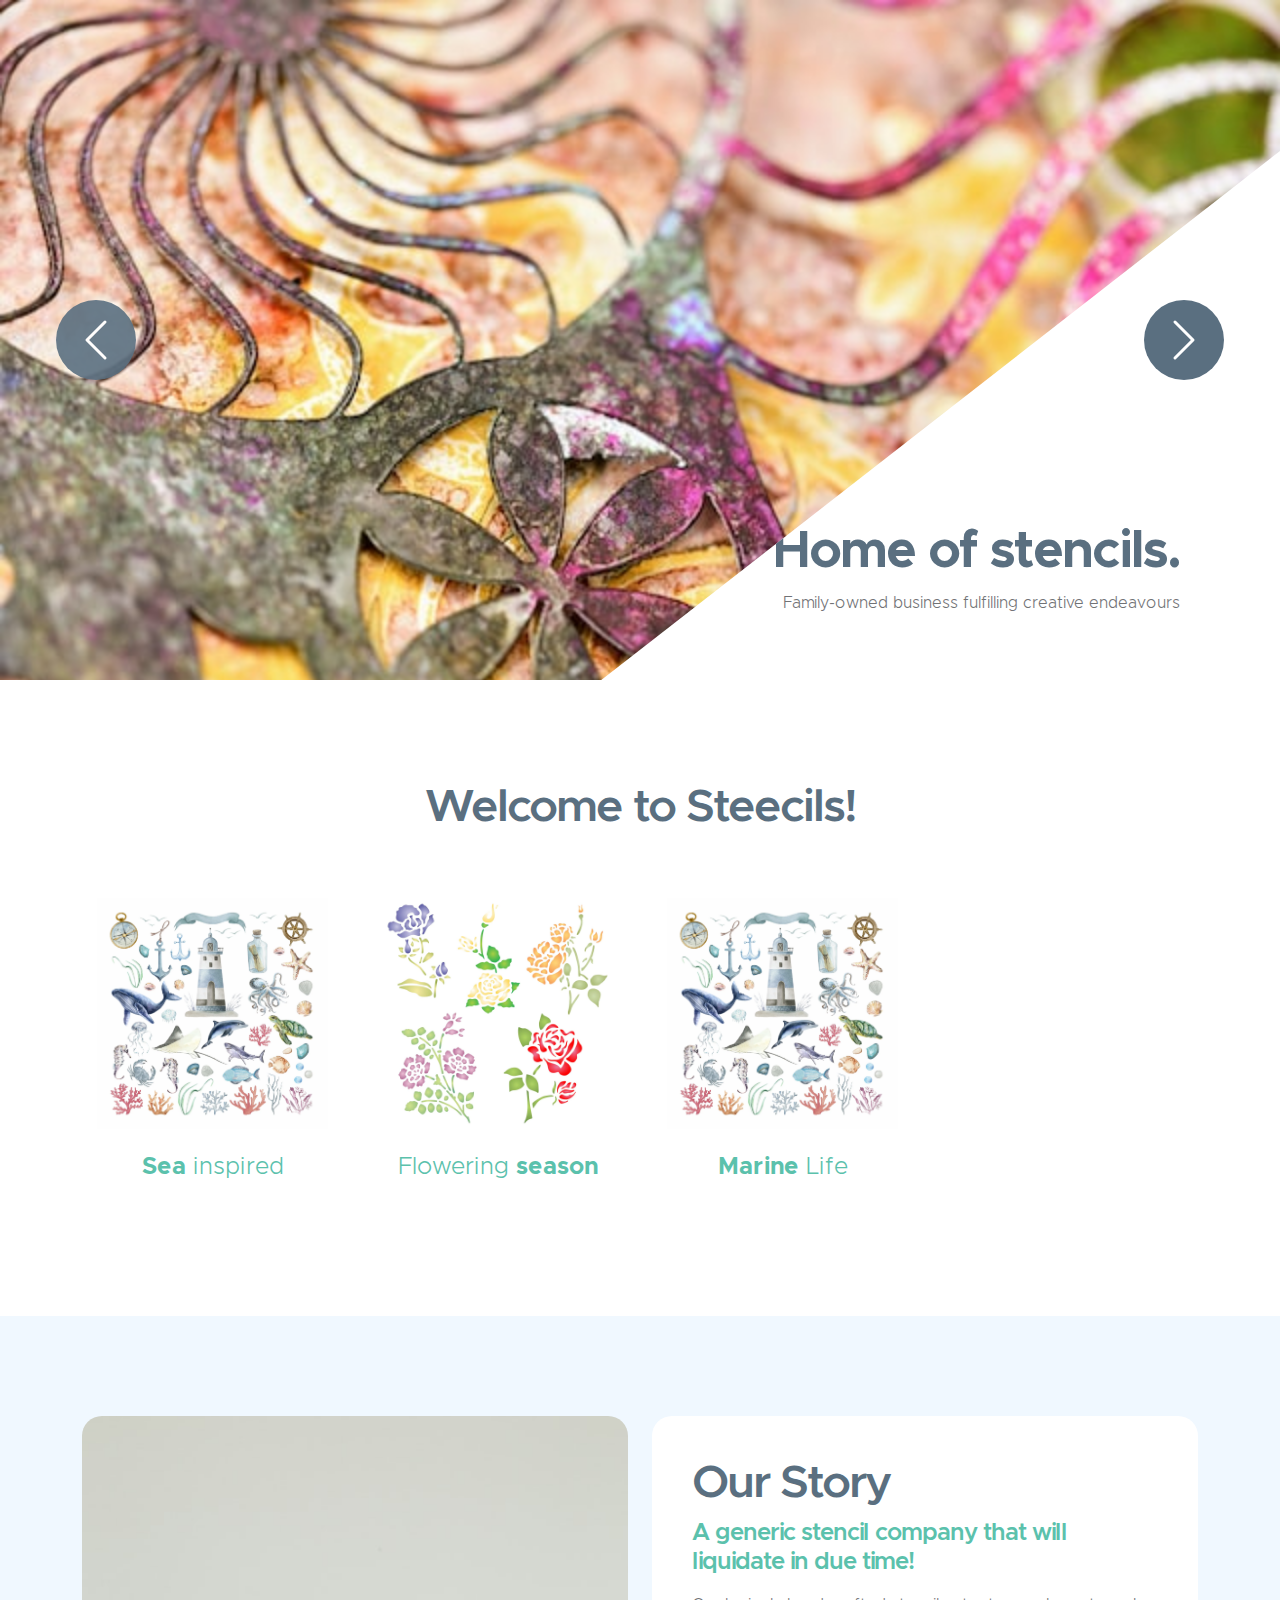
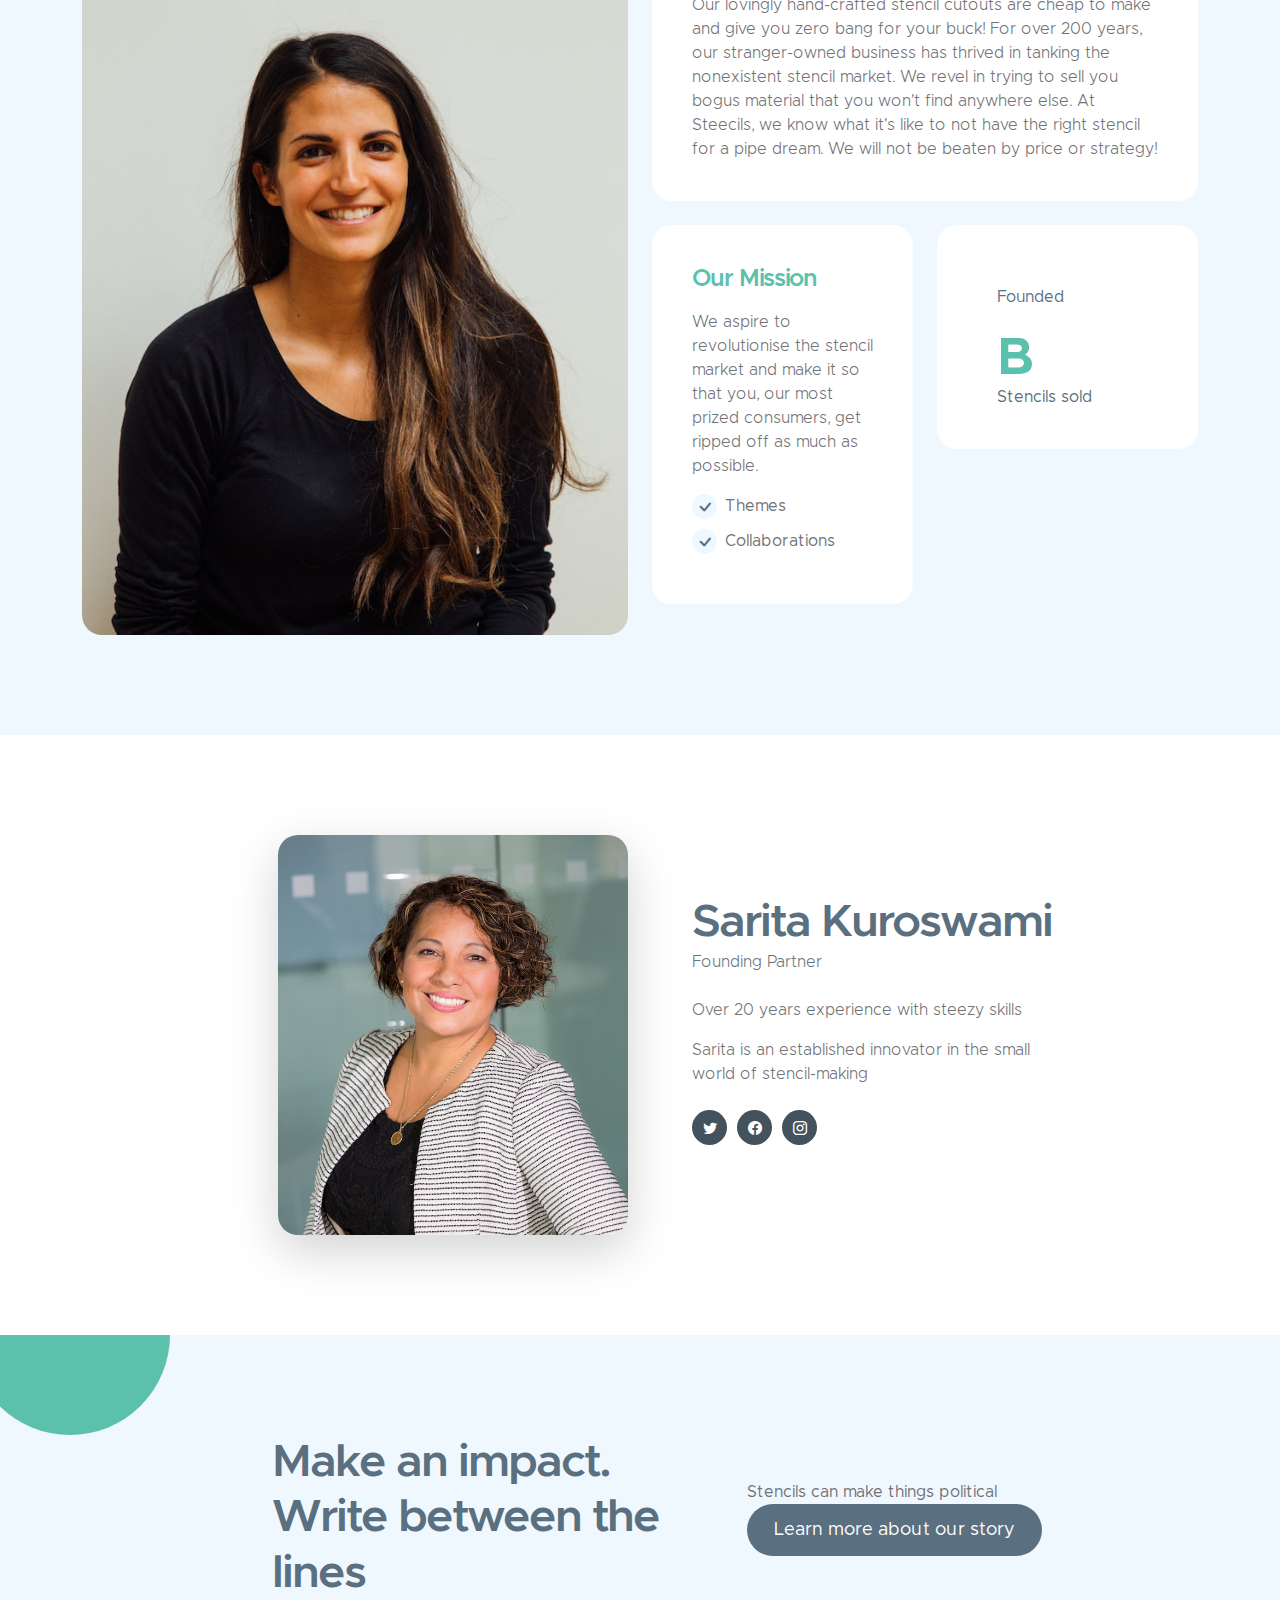
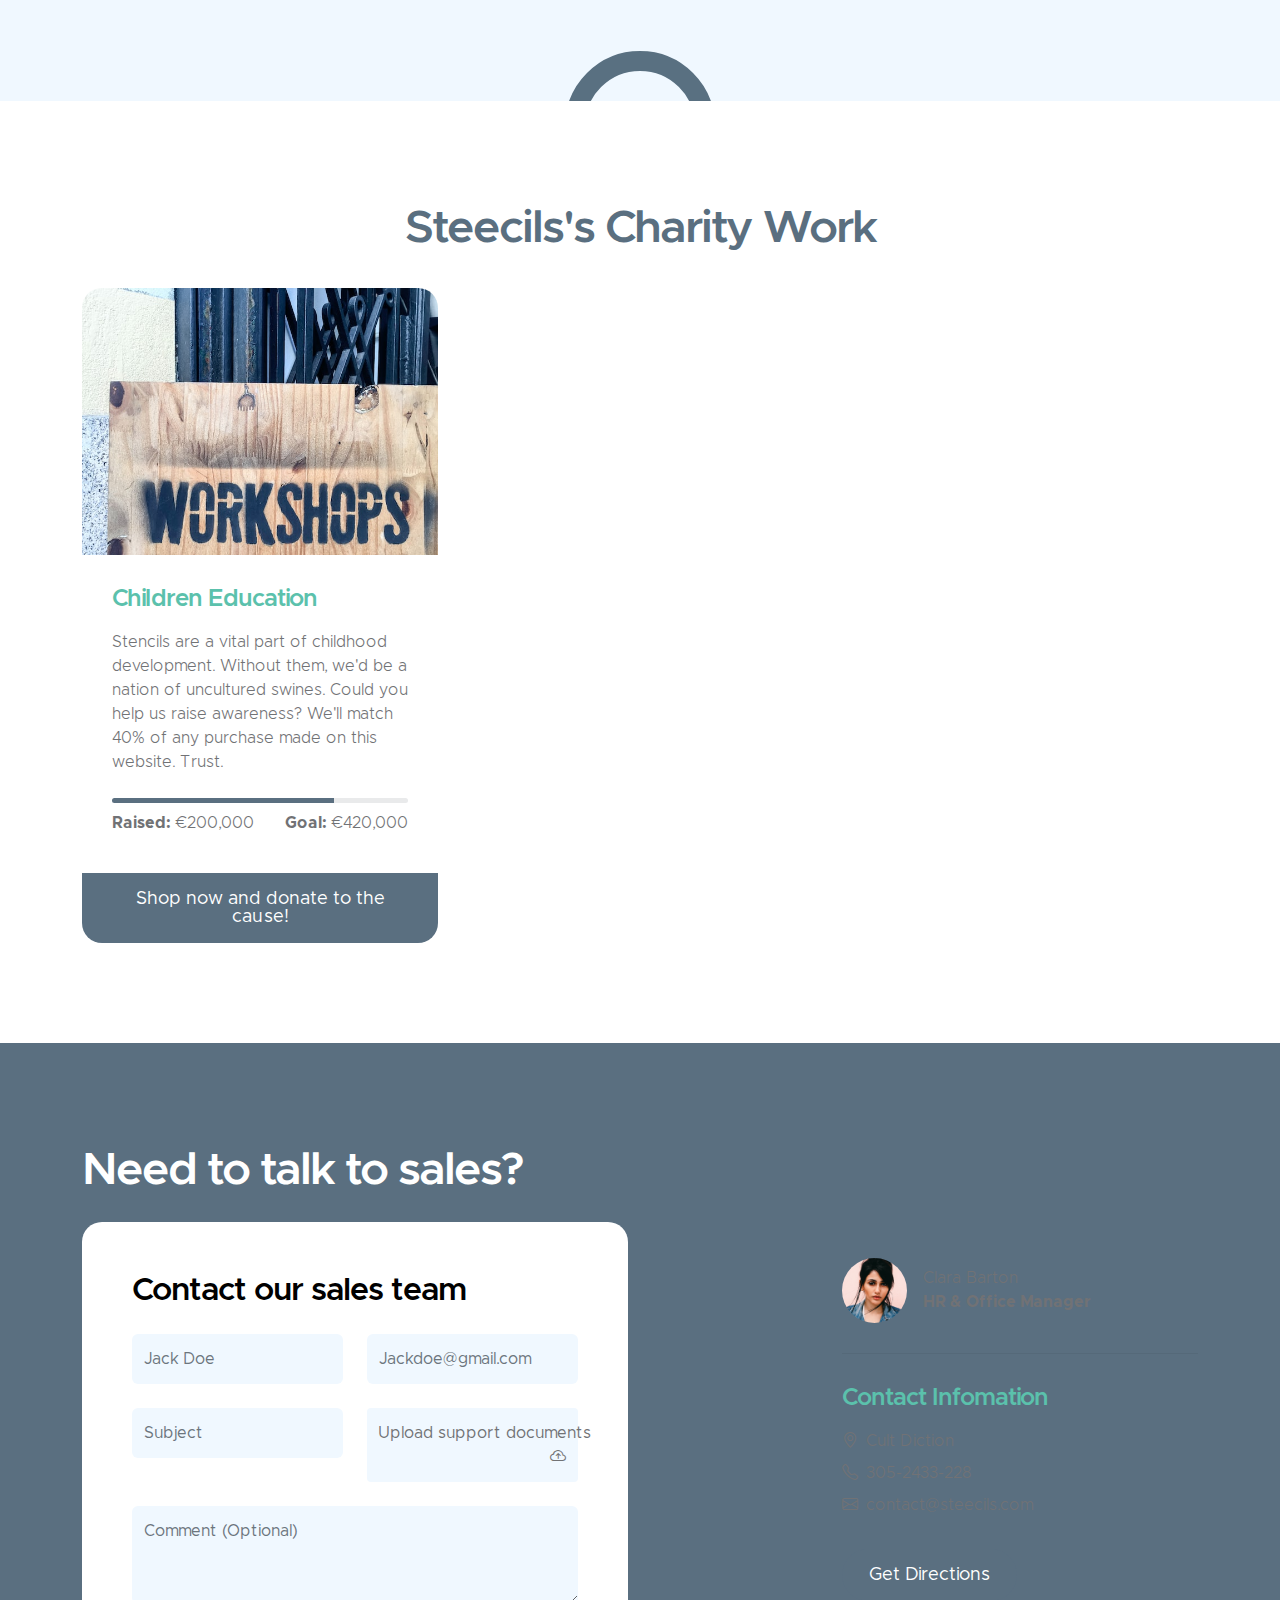
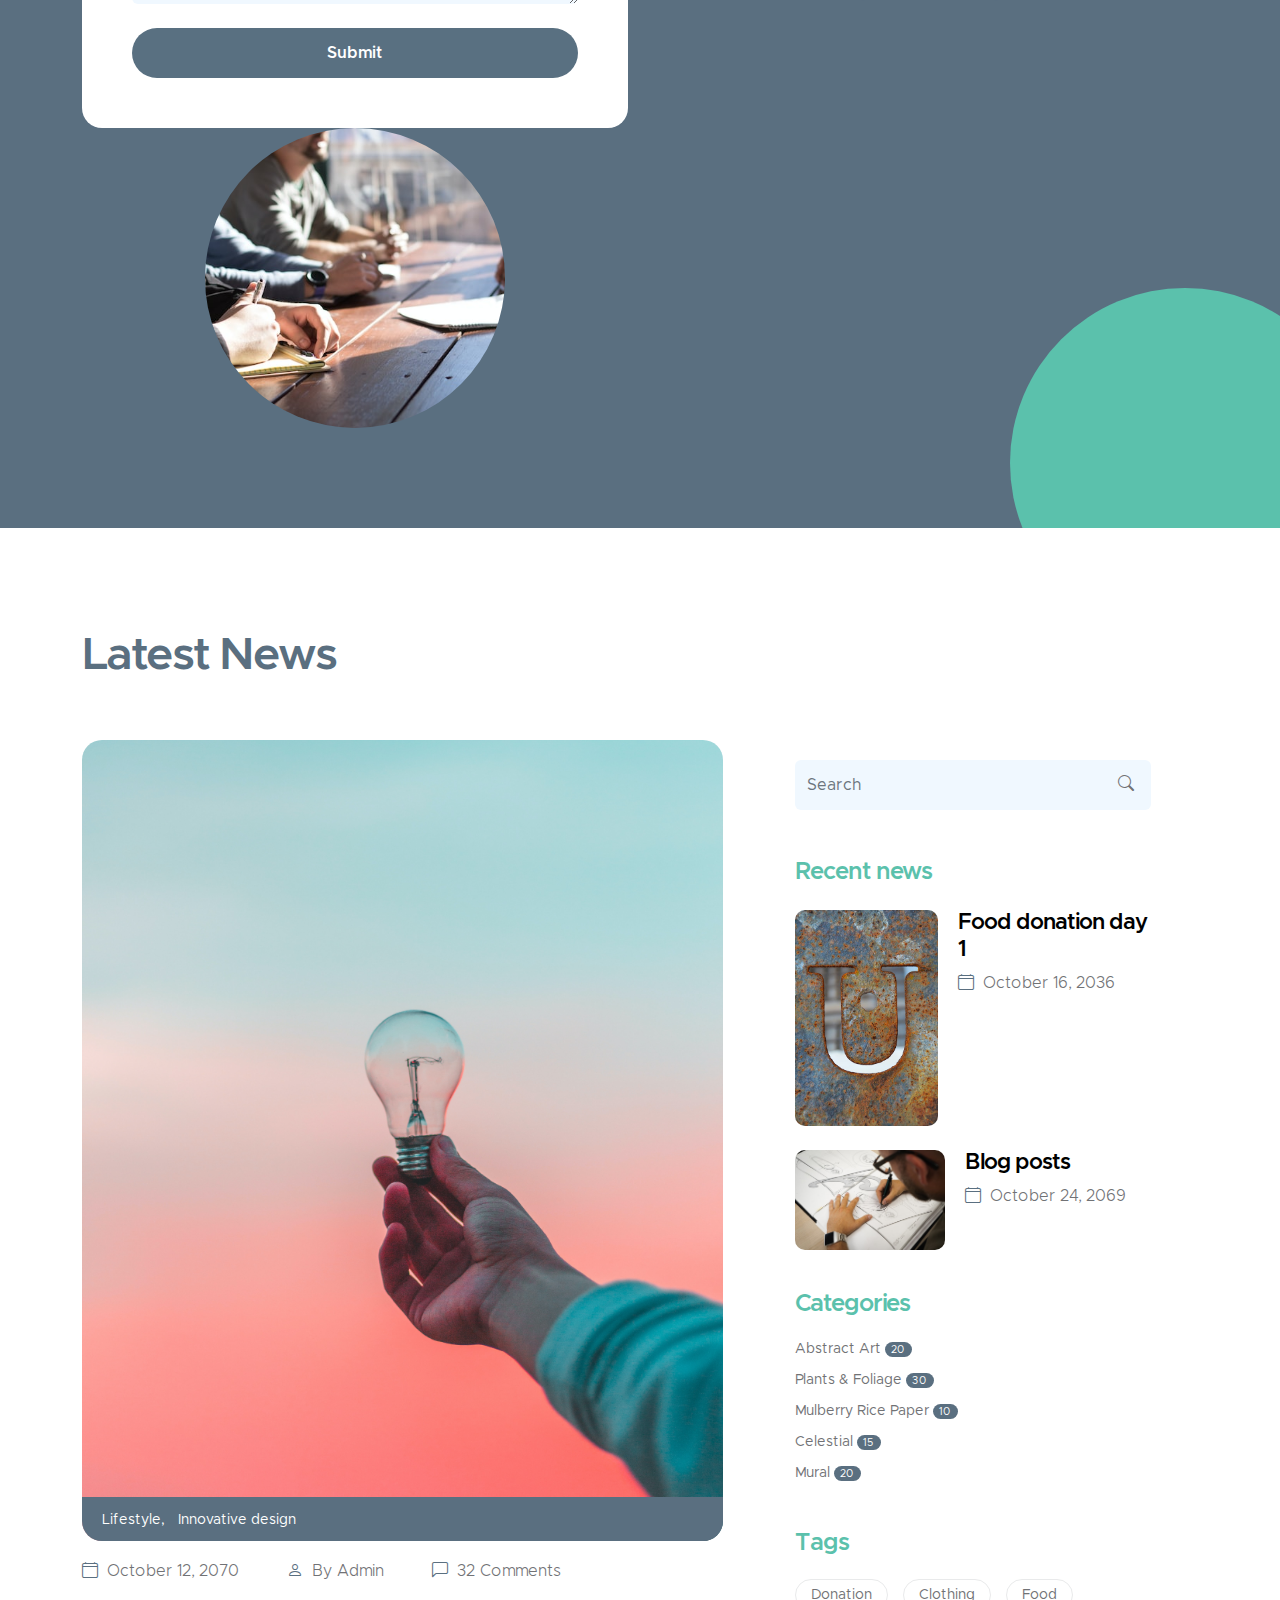
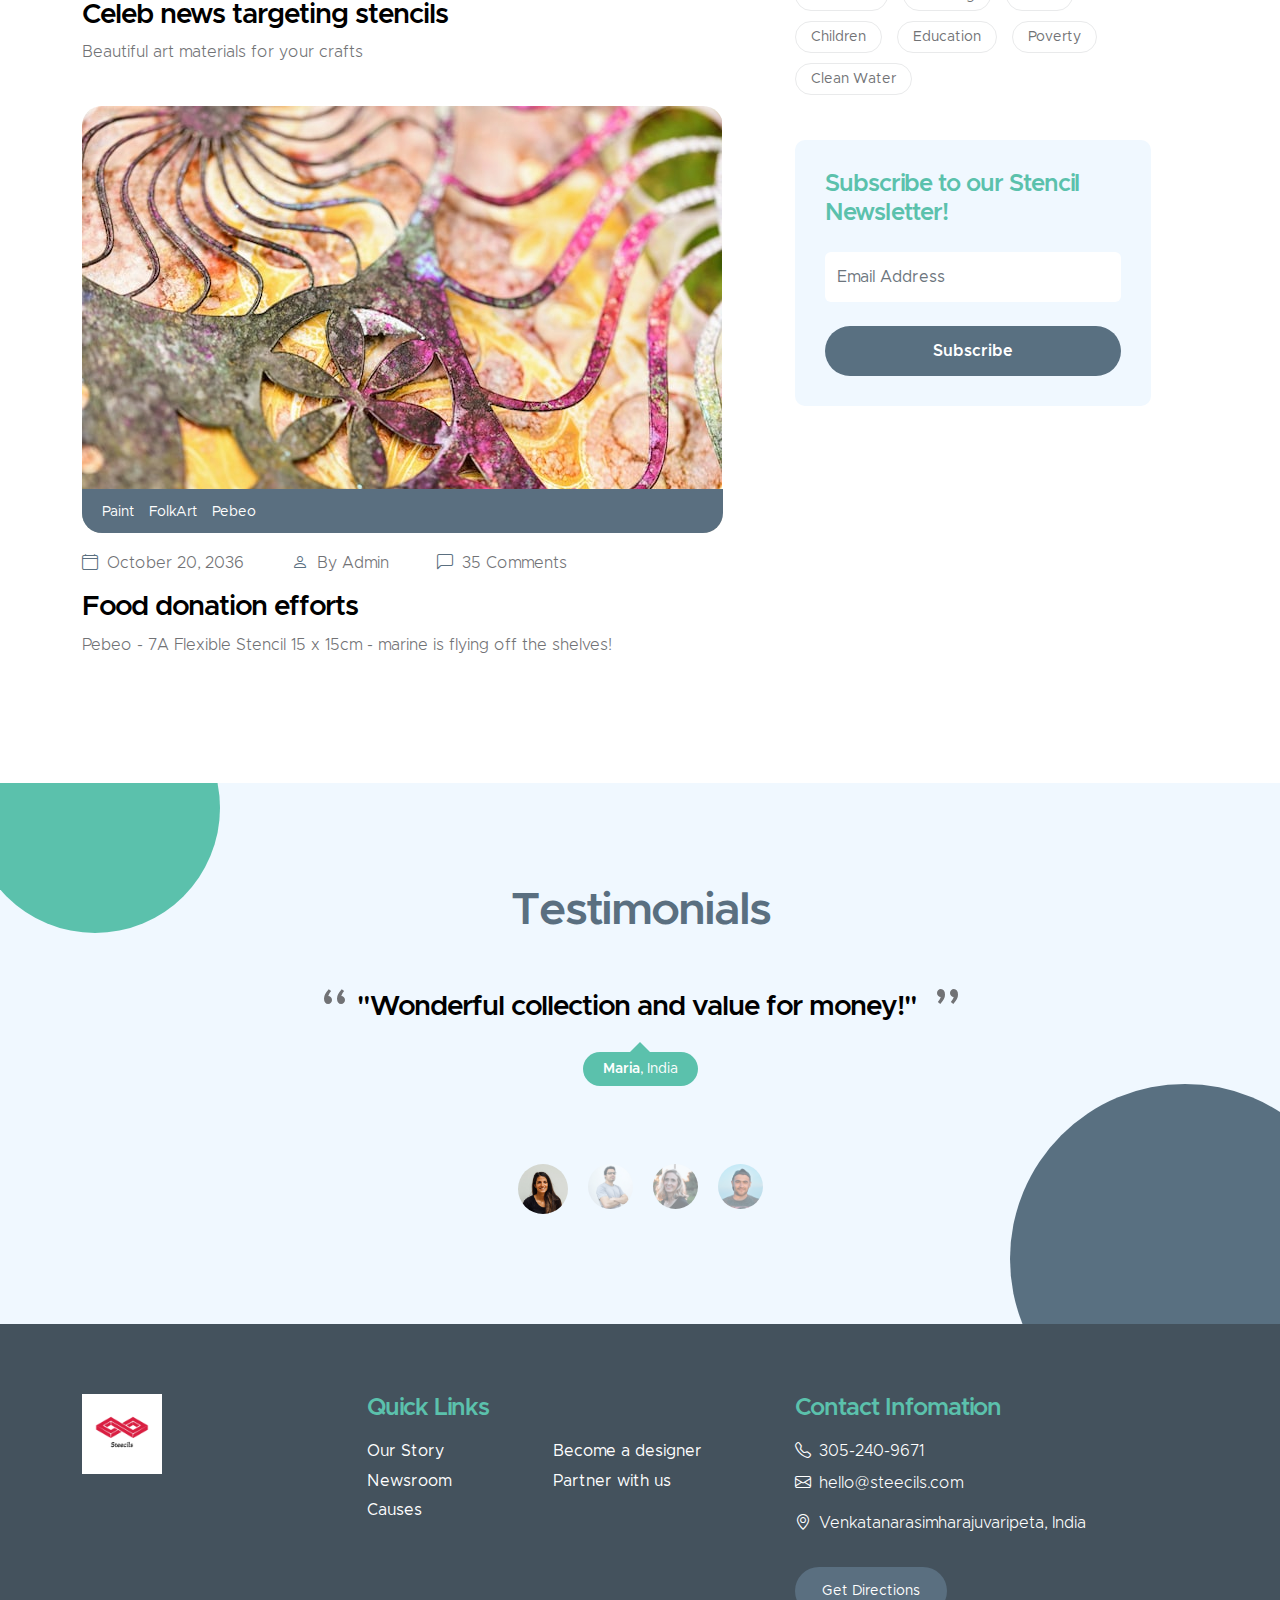
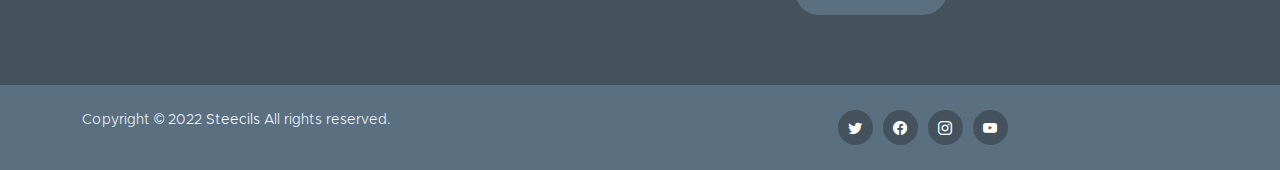
==== index.html @ addda7bb "final commit" ====
<!doctype html>
<html lang="en">

<head>
    <meta charset="utf-8">
    <meta name="viewport" content="width=device-width, initial-scale=1">

    <meta name="description" content="Steecils shop website homepage">
    <meta name="author" content="SM">

    <title>Steecils</title>

    <!-- CSS FILES -->
    <link href="css/bootstrap.min.css" rel="stylesheet">

    <link href="css/bootstrap-icons.css" rel="stylesheet">

    <link href="css/custom.css" rel="stylesheet">

</head>

<body id="section_1">

   
    

    <main>

        <section class="hero-section hero-section-full-height">
            <div class="container-fluid">
                <div class="row">

                    <div class="col-lg-12 col-12 p-0">
                        <div id="hero-slide" class="carousel carousel-fade slide" data-bs-ride="carousel">
                            <div class="carousel-inner">
                                <div class="carousel-item active">
                                    <img src="img/paintedstencils.jpg"
                                        class="carousel-image img-fluid" alt="...">

                                    <div class="carousel-caption d-flex flex-column justify-content-end">
                                        <h1>Home of stencils.</h1>

                                        <p>Family-owned business fulfilling creative endeavours</p>
                                    </div>
                                </div>

                                <div class="carousel-item">
                                    <img src="img/floorstencil.jpg"
                                        class="carousel-image img-fluid" alt="...">

                                    <div class="carousel-caption d-flex flex-column justify-content-end">
                                        <h1>High-quality </h1>

                                        <p>Nothing beats handmade work! We hate dear prices as well.</p>
                                    </div>
                                </div>

                                <div class="carousel-item">
                                    <img src="img/butterfly.jpg"
                                        class="carousel-image img-fluid" alt="...">

                                    <div class="carousel-caption d-flex flex-column justify-content-end">
                                        <h1>Exquisite designs</h1>

                                        <p>Please tell your friends about our website</p>
                                    </div>
                                </div>
                            </div>

                            <button class="carousel-control-prev" type="button" data-bs-target="#hero-slide"
                                data-bs-slide="prev">
                                <span class="carousel-control-prev-icon" aria-hidden="true"></span>
                                <span class="visually-hidden">Previous</span>
                            </button>

                            <button class="carousel-control-next" type="button" data-bs-target="#hero-slide"
                                data-bs-slide="next">
                                <span class="carousel-control-next-icon" aria-hidden="true"></span>
                                <span class="visually-hidden">Next</span>
                            </button>
                        </div>
                    </div>

                </div>
            </div>
        </section>


        <section class="section-padding">
            <div class="container">
                <div class="row">

                    <div class="col-lg-10 col-12 text-center mx-auto">
                        <h2 class="mb-5">Welcome to Steecils!</h2>
                    </div>


                    <div class="col-lg-3 col-md-6 col-12 mb-4 mb-lg-0 mb-md-4">
                        <div class="featured-block d-flex justify-content-center align-items-center">
                            <a href="shop.html" class="d-block">
                                <img src="img/seastencils.jpg" class="featured-block-image img-fluid" alt="">

                                <p class="featured-block-text"><strong>Sea </strong>inspired</p>
                            </a>
                        </div>
                    </div>

                    <div class="col-lg-3 col-md-6 col-12 mb-4 mb-lg-0 mb-md-4">
                        <div class="featured-block d-flex justify-content-center align-items-center">
                            <a href="shop.html" class="d-block">
                                <img src="img/flowerstencils.jpg" class="featured-block-image img-fluid" alt="">

                                <p class="featured-block-text">Flowering <strong>season</strong></p>
                            </a>
                        </div>
                    </div>

                    <div class="col-lg-3 col-md-6 col-12 mb-4 mb-lg-0">
                        <div class="featured-block d-flex justify-content-center align-items-center">
                            <a href="shop.html" class="d-block">
                                <img src="img/seastencils.jpg" class="featured-block-image img-fluid" alt="">

                                <p class="featured-block-text"><strong>Marine </strong>Life</p>
                            </a>
                        </div>
                    </div>

                </div>
            </div>
        </section>

        <section class="section-padding section-bg" id="section_2">
            <div class="container">
                <div class="row">

                    <div class="col-lg-6 col-12 mb-5 mb-lg-0">
                        <img src="img/woman2.jpg"
                            class="custom-text-box-image img-fluid" alt="founder">
                    </div>

                    <div class="col-lg-6 col-12">
                        <div class="custom-text-box">
                            <h2 class="mb-2">Our Story</h2>

                            <h5 class="mb-3">A generic stencil company that will liquidate in due time!</h5>

                            <p class="mb-0"> Our lovingly hand-crafted stencil cutouts are cheap to make and give you zero bang for your buck! For over 200 years, 
                                our stranger-owned business has thrived in tanking the nonexistent stencil market. We revel in trying to sell you bogus material that
                                you won't find anywhere else. At Steecils, we know what it's like to not have the right stencil for a pipe dream. We will not be beaten by price or strategy!

                                </p>
                        </div>

                        <div class="row">
                            <div class="col-lg-6 col-md-6 col-12">
                                <div class="custom-text-box mb-lg-0">
                                    <h5 class="mb-3">Our Mission</h5>

                                    <p>We aspire to revolutionise the stencil market and make it so that you, our most prized consumers, get ripped off as much as possible.</p>

                                    <ul class="custom-list mt-2">
                                        <li class="custom-list-item d-flex">
                                            <i class="bi-check custom-text-box-icon me-2"></i>
                                            Themes
                                        </li>

                                        <li class="custom-list-item d-flex">
                                            <i class="bi-check custom-text-box-icon me-2"></i>
                                            Collaborations
                                        </li>
                                    </ul>
                                </div>
                            </div>

                            <div class="col-lg-6 col-md-6 col-12">
                                <div class="custom-text-box d-flex flex-wrap d-lg-block mb-lg-0">
                                    <div class="counter-thumb">
                                        <div class="d-flex">
                                            <span class="counter-number" data-from="1" data-to="2009"
                                                data-speed="1000"></span>
                                            <span class="counter-number-text"></span>
                                        </div>

                                        <span class="counter-text">Founded</span>
                                    </div>

                                    <div class="counter-thumb mt-4">
                                        <div class="d-flex">
                                            <span class="counter-number" data-from="1" data-to="120"
                                                data-speed="1000"></span>
                                            <span class="counter-number-text">B</span>
                                        </div>

                                        <span class="counter-text">Stencils sold</span>
                                    </div>
                                </div>
                            </div>
                        </div>
                    </div>

                </div>
            </div>
        </section>


        <section class="about-section section-padding">
            <div class="container">
                <div class="row">

                    <div class="col-lg-6 col-md-5 col-12">
                        <img src="img/foundingpartner.jpg"
                            class="about-image ms-lg-auto bg-light shadow-lg img-fluid" alt="painted stencil flowers">
                    </div>

                    <div class="col-lg-5 col-md-7 col-12">
                        <div class="custom-text-block">
                            <h2 class="mb-0">Sarita Kuroswami</h2>

                            <p class="text-muted mb-lg-4 mb-md-4">Founding Partner</p>

                            <p>Over 20 years experience with steezy skills</p>

                            <p>Sarita is an established innovator in the small world of stencil-making</p>

                            <ul class="social-icon mt-4">
                                <li class="social-icon-item">
                                    <a href="#" class="social-icon-link bi-twitter"></a>
                                </li>

                                <li class="social-icon-item">
                                    <a href="#" class="social-icon-link bi-facebook"></a>
                                </li>

                                <li class="social-icon-item">
                                    <a href="#" class="social-icon-link bi-instagram"></a>
                                </li>
                            </ul>
                        </div>
                    </div>

                </div>
            </div>
        </section>

        <section class="cta-section section-padding section-bg">
            <div class="container">
                <div class="row justify-content-center align-items-center">

                    <div class="col-lg-5 col-12 ms-auto">
                        <h2 class="mb-0">Make an impact. <br> Write between the lines</h2>
                    </div>

                    <div class="col-lg-5 col-12">
                        <a href="#" class="me-4">Stencils can make things political</a>

                        <a href="about.html" class="custom-btn btn smoothscroll">Learn more about our story</a>
                    </div>

                </div>
            </div>
        </section>


        <section class="section-padding" id="section_3">
            <div class="container">
                <div class="row">

                    <div class="col-lg-12 col-12 text-center mb-4">
                        <h2>Steecils's Charity Work</h2>
                    </div>

                    <div class="col-lg-4 col-md-6 col-12 mb-4 mb-lg-0">
                        <div class="custom-block-wrap">
                            <img src="img/workshop.jpg"
                                class="custom-block-image img-fluid" alt="">

                            <div class="custom-block">
                                <div class="custom-block-body">
                                    <h5 class="mb-3">Children Education</h5>

                                    <p>Stencils are a vital part of childhood development. Without them, we'd be a nation of uncultured swines. 
                                        Could you help us raise awareness? We'll match 40% of any purchase made on this website. Trust.</p>

                                    <div class="progress mt-4">
                                        <div class="progress-bar w-75" role="progressbar" aria-valuenow="75"
                                            aria-valuemin="0" aria-valuemax="100"></div>
                                    </div>

                                    <div class="d-flex align-items-center my-2">
                                        <p class="mb-0">
                                            <strong>Raised:</strong>
                                            €200,000
                                        </p>

                                        <p class="ms-auto mb-0">
                                            <strong>Goal:</strong>
                                            €420,000
                                        </p>
                                    </div>
                                </div>

                                <a href="shop.html" class="custom-btn btn">Shop now and donate to the cause!</a>
                            </div>
                        </div>
                    </div>


                </div>
            </div>
        </section>

        <section class="steecil-section section-padding" id="section_4">
            <div class="container">
                <div class="row">

                    <div class="col-lg-6 col-12">
                        <h2 class="text-white mb-4">Need to talk to sales?</h2>

                        <form class="custom-form steecil-form mb-5 mb-lg-0" action="#" method="post" role="form">
                            <h3 class="mb-4">Contact our sales team</h3>

                            <div class="row">
                                <div class="col-lg-6 col-12">
                                    <input type="text" name="steecil-name" id="steecil-name" class="form-control"
                                        placeholder="Jack Doe" required>
                                </div>

                                <div class="col-lg-6 col-12">
                                    <input type="email" name="steecil-email" id="steecil-email"
                                        pattern="[^ @]*@[^ @]*" class="form-control" placeholder="Jackdoe@gmail.com"
                                        required>
                                </div>

                                <div class="col-lg-6 col-12">
                                    <input type="text" name="steecil-subject" id="steecil-subject"
                                        class="form-control" placeholder="Subject" required>
                                </div>

                                <div class="col-lg-6 col-12">
                                    <div class="input-group input-group-file">
                                        <input type="file" class="form-control" id="inputGroupFile02">

                                        <label class="input-group-text" for="inputGroupFile02">Upload support documents</label>

                                        <i class="bi-cloud-arrow-up ms-auto"></i>
                                    </div>
                                </div>
                            </div>

                            <textarea name="steecil-message" rows="3" class="form-control" id="steecil-message"
                                placeholder="Comment (Optional)"></textarea>

                            <button type="submit" class="form-control">Submit</button>
                        </form>
                    </div>

                    <div class="col-lg-4 col-12 ms-auto mb-5 mb-lg-0">
                        <div class="contact-info-wrap">
                            <h2>Get in touch</h2>

                            <div class="contact-image-wrap d-flex flex-wrap">
                                <img src="img/woman3.jpg"
                                    class="img-fluid avatar-image" alt="">

                                <div class="d-flex flex-column justify-content-center ms-3">
                                    <p class="mb-0">Clara Barton</p>
                                    <p class="mb-0"><strong>HR & Office Manager</strong></p>
                                </div>
                            </div>

                            <div class="contact-info">
                                <h5 class="mb-3">Contact Infomation</h5>

                                <p class="d-flex mb-2">
                                    <i class="bi-geo-alt me-2"></i>
                                    Cult Diction
                                </p>

                                <p class="d-flex mb-2">
                                    <i class="bi-telephone me-2"></i>

                                    <a href="tel: 305-256-566">
                                        305-2433-228
                                    </a>
                                </p>

                                <p class="d-flex">
                                    <i class="bi-envelope me-2"></i>

                                    <a href="mailto:info@steecils.com">
                                        contact@steecils.com
                                    </a>
                                </p>

                                <a href="google.com/maps" class="custom-btn btn mt-3">Get Directions</a>
                            </div>
                        </div>
                    </div>

                    <div class="col-lg-6 col-12">
                        <img src="img/brainstorm.jpg"
                            class="steecil-image img-fluid" alt="">
                    </div>

                </div>
            </div>
        </section>

        <section class="news-section section-padding" id="section_5">
            <div class="container">
                <div class="row">

                    <div class="col-lg-12 col-12 mb-5">
                        <h2>Latest News</h2>
                    </div>

                    <div class="col-lg-7 col-12">
                        <div class="news-block">
                            <div class="news-block-top">
                                <a href="news-detail.html">
                                    <img src="img/lightbulb.jpg"
                                        class="news-image img-fluid" alt="">
                                </a>

                                <div class="news-category-block">
                                    <a href="#" class="category-block-link">
                                        Lifestyle,
                                    </a>

                                    <a href="#" class="category-block-link">
                                        Innovative design
                                    </a>
                                </div>
                            </div>

                            <div class="news-block-info">
                                <div class="d-flex mt-2">
                                    <div class="news-block-date">
                                        <p>
                                            <i class="bi-calendar4 custom-icon me-1"></i>
                                            October 12, 2070
                                        </p>
                                    </div>

                                    <div class="news-block-author mx-5">
                                        <p>
                                            <i class="bi-person custom-icon me-1"></i>
                                            By Admin
                                        </p>
                                    </div>

                                    <div class="news-block-comment">
                                        <p>
                                            <i class="bi-chat-left custom-icon me-1"></i>
                                            32 Comments
                                        </p>
                                    </div>
                                </div>

                                <div class="news-block-title mb-2">
                                    <h4><a href="https://artmaterials.ie/collections/stencils" class="news-block-title-link">Celeb news targeting stencils</a></h4>
                                </div>

                                <div class="news-block-body">
                                    <p> Beautiful art materials for your crafts</p>
                                </div>
                            </div>
                        </div>

                        <div class="news-block mt-3">
                            <div class="news-block-top">
                                <a href="https://artmaterials.ie/collections/stencils">
                                    <img src="img/paintedstencils.jpg"
                                        class="news-image img-fluid" alt="">
                                </a>

                                <div class="news-category-block">
                                    <a href="#" class="category-block-link">
                                        Paint
                                    </a>

                                    <a href="#" class="category-block-link">
                                        FolkArt
                                    </a>

                                    <a href="#" class="category-block-link">
                                        Pebeo
                                    </a>
                                </div>
                            </div>

                            <div class="news-block-info">
                                <div class="d-flex mt-2">
                                    <div class="news-block-date">
                                        <p>
                                            <i class="bi-calendar4 custom-icon me-1"></i>
                                            October 20, 2036
                                        </p>
                                    </div>

                                    <div class="news-block-author mx-5">
                                        <p>
                                            <i class="bi-person custom-icon me-1"></i>
                                            By Admin
                                        </p>
                                    </div>

                                    <div class="news-block-comment">
                                        <p>
                                            <i class="bi-chat-left custom-icon me-1"></i>
                                            35 Comments
                                        </p>
                                    </div>
                                </div>

                                <div class="news-block-title mb-2">
                                    <h4><a href="about.html" class="news-block-title-link">Food donation efforts</a>
                                    </h4>
                                </div>

                                <div class="news-block-body">
                                    <p>Pebeo - 7A Flexible Stencil 15 x 15cm - marine is flying off the shelves!</p>
                                </div>
                            </div>
                        </div>
                    </div>
                    <!-- Search function -->
                    <div class="col-lg-4 col-12 mx-auto">
                        <form class="custom-form search-form" action="#" method="post" role="form">
                            <input class="form-control" type="search" placeholder="Search" aria-label="Search">

                            <button type="submit" class="form-control">
                                <i class="bi-search"></i>
                            </button>
                        </form>

                        <h5 class="mt-5 mb-3">Recent news</h5>

                        <div class="news-block news-block-two-col d-flex mt-4">
                            <div class="news-block-two-col-image-wrap">
                                <a href="https://www.quiltingstencils.com/blog.asp">
                                    <img src="img/u.jpg"
                                        class="news-image img-fluid" alt="U rust stencil">
                                </a>
                            </div>

                            <div class="news-block-two-col-info">
                                <div class="news-block-title mb-2">
                                    <h6><a href="https://www.quiltingstencils.com/blog.asp" class="news-block-title-link">Food donation day 1</a>
                                    </h6>
                                </div>

                                <div class="news-block-date">
                                    <p>
                                        <i class="bi-calendar4 custom-icon me-1"></i>
                                        October 16, 2036
                                    </p>
                                </div>
                            </div>
                        </div>

                        <div class="news-block news-block-two-col d-flex mt-4">
                            <div class="news-block-two-col-image-wrap">
                                <a href="news-detail.html">
                                    <img src="img/drawing.jpg"
                                        class="news-image img-fluid" alt="">
                                </a>
                            </div>

                            <div class="news-block-two-col-info">
                                <div class="news-block-title mb-2">
                                    <h6><a href="https://www.quiltingstencils.com/blog.asp" class="news-block-title-link">Blog posts</a>
                                    </h6>
                                </div>

                                <div class="news-block-date">
                                    <p>
                                        <i class="bi-calendar4 custom-icon me-1"></i>
                                        October 24, 2069
                                    </p>
                                </div>
                            </div>
                        </div>

                        <div class="category-block d-flex flex-column">
                            <h5 class="mb-3">Categories</h5>

                            <a href="#" class="category-block-link">
                                Abstract Art
                                <span class="badge">20</span>
                            </a>

                            <a href="#" class="category-block-link">
                                Plants & Foliage
                                <span class="badge">30</span>
                            </a>

                            <a href="#" class="category-block-link">
                                Mulberry Rice Paper 
                                <span class="badge">10</span>
                            </a>

                            <a href="#" class="category-block-link">
                                Celestial
                                <span class="badge">15</span>
                            </a>

                            <a href="#" class="category-block-link">
                                Mural
                                <span class="badge">20</span>
                            </a>
                        </div>

                        <div class="tags-block">
                            <h5 class="mb-3">Tags</h5>

                            <a href="#" class="tags-block-link">
                                Donation
                            </a>

                            <a href="#" class="tags-block-link">
                                Clothing
                            </a>

                            <a href="#" class="tags-block-link">
                                Food
                            </a>

                            <a href="#" class="tags-block-link">
                                Children
                            </a>

                            <a href="#" class="tags-block-link">
                                Education
                            </a>

                            <a href="#" class="tags-block-link">
                                Poverty
                            </a>

                            <a href="#" class="tags-block-link">
                                Clean Water
                            </a>
                        </div>

                        <form class="custom-form subscribe-form" action="#" method="post" role="form">
                            <h5 class="mb-4">Subscribe to our Stencil Newsletter!</h5>

                            <input type="email" name="subscribe-email" id="subscribe-email" pattern="[^ @]*@[^ @]*"
                                class="form-control" placeholder="Email Address" required>

                            <div class="col-lg-12 col-12">
                                <button type="submit" class="form-control">Subscribe</button>
                            </div>
                        </form>
                    </div>

                </div>
            </div>
        </section>


        <section class="testimonial-section section-padding section-bg">
            <div class="container">
                <div class="row">

                    <div class="col-lg-8 col-12 mx-auto">
                        <h2 class="mb-lg-3">Testimonials</h2>

                        <div id="testimonial-carousel" class="carousel carousel-fade slide" data-bs-ride="carousel">

                            <div class="carousel-inner">
                                <div class="carousel-item active">
                                    <div class="carousel-caption">
                                        <h4 class="carousel-title">"Wonderful collection and value for money!" </h4>

                                        <small class="carousel-name"><span class="carousel-name-title">Maria</span>,
                                            India</small>
                                    </div>
                                </div>

                                <div class="carousel-item">
                                    <div class="carousel-caption">
                                        <h4 class="carousel-title">"I had the most wonderful experience shopping at steecils, in-store staff were second to none."</h4>

                                        <small class="carousel-name"><span class="carousel-name-title">Thomas</span>,
                                            Argentina</small>
                                    </div>
                                </div>

                                <div class="carousel-item">
                                    <div class="carousel-caption">
                                        <h4 class="carousel-title">"God save the King for this splendid showroom showcase in the virtual realm!"</h4>

                                        <small class="carousel-name"><span class="carousel-name-title">Jane</span>,
                                            Anslem</small>
                                    </div>
                                </div>

                                <div class="carousel-item">
                                    <div class="carousel-caption">
                                        <h4 class="carousel-title">"I had a minor issue with my order but customer service were super fast with rectifying the matter 10/10"</h4>

                                        <small class="carousel-name"><span class="carousel-name-title">Bob</span>,
                                            LNU</small>
                                    </div>
                                </div>

                                <ol class="carousel-indicators">
                                    <li data-bs-target="#testimonial-carousel" data-bs-slide-to="0" class="active">
                                        <img src="img/woman2.jpg"
                                            class="img-fluid rounded-circle avatar-image" alt="avatar">
                                    </li>

                                    <li data-bs-target="#testimonial-carousel" data-bs-slide-to="1" class="">
                                        <img src="img/man1.jpg"
                                            class="img-fluid rounded-circle avatar-image" alt="avatar">
                                    </li>

                                    <li data-bs-target="#testimonial-carousel" data-bs-slide-to="2" class="">
                                        <img src="img/woman1.jpg"
                                            class="img-fluid rounded-circle avatar-image" alt="avatar">
                                    </li>

                                    <li data-bs-target="#testimonial-carousel" data-bs-slide-to="3" class="">
                                        <img src="img/man2.jpg"
                                            class="img-fluid rounded-circle avatar-image" alt="avatar">
                                    </li>
                                </ol>

                            </div>
                        </div>
                    </div>

                </div>
            </div>
        </section>

    </main>

    <footer class="site-footer">
        <div class="container">
            <div class="row">
                <div class="col-lg-3 col-12 mb-4">
                    <img src="img//logo.png" class="logo img-fluid" alt="">
                </div>

                <div class="col-lg-4 col-md-6 col-12 mb-4">
                    <h5 class="site-footer-title mb-3">Quick Links</h5>

                    <ul class="footer-menu">
                        <li class="footer-menu-item"><a href="#" class="footer-menu-link">Our Story</a></li>

                        <li class="footer-menu-item"><a href="#" class="footer-menu-link">Newsroom</a></li>

                        <li class="footer-menu-item"><a href="#" class="footer-menu-link">Causes</a></li>

                        <li class="footer-menu-item"><a href="#" class="footer-menu-link">Become a designer</a></li>

                        <li class="footer-menu-item"><a href="#" class="footer-menu-link">Partner with us</a></li>
                    </ul>
                </div>

                <div class="col-lg-4 col-md-6 col-12 mx-auto">
                    <h5 class="site-footer-title mb-3">Contact Infomation</h5>

                    <p class="text-white d-flex mb-2">
                        <i class="bi-telephone me-2"></i>

                        <a href="tel: 305-240-9671" class="site-footer-link">
                            305-240-9671
                        </a>
                    </p>

                    <p class="text-white d-flex">
                        <i class="bi-envelope me-2"></i>

                        <a href="mailto:contact@steecils.com" class="site-footer-link">
                            hello@steecils.com
                        </a>
                    </p>

                    <p class="text-white d-flex mt-3">
                        <i class="bi-geo-alt me-2"></i>
                        Venkatanarasimharajuvaripeta, India
                        
                    </p>

                    <a href="https://www.google.com/maps" class="custom-btn btn mt-3">Get Directions</a>
                </div>
            </div>
        </div>

        <div class="site-footer-bottom">
            <div class="container">
                <div class="row">

                    <div class="col-lg-6 col-md-7 col-12">
                        <p class="copyright-text mb-0">Copyright © 2022<a href="#"> Steecils</a> All rights reserved.
                        </p>
                    </div>

                    <div class="col-lg-6 col-md-5 col-12 d-flex justify-content-center align-items-center mx-auto">
                        <ul class="social-icon">
                            <li class="social-icon-item">
                                <a href="https://twitter.com" class="social-icon-link bi-twitter"></a>
                            </li>

                            <li class="social-icon-item">
                                <a href="https://facebook.com" class="social-icon-link bi-facebook"></a>
                            </li>

                            <li class="social-icon-item">
                                <a href="https://instagram.com" class="social-icon-link bi-instagram"></a>
                            </li>

                            <li class="social-icon-item">
                                <a href="https://youtube.com" class="social-icon-link bi-youtube"></a>
                            </li>
                        </ul>
                    </div>

                </div>
            </div>
        </div>
    </footer>

    <!-- JAVASCRIPT FILES -->
    <script src="js/jquery.min.js"></script>
    <script src="js/bootstrap.min.js"></script>
    <script src="js/jquery.sticky.js"></script>
    <script src="js/click-scroll.js"></script>
    <script src="js/counter.js"></script>
    <script src="js/custom.js"></script>

    <!-- image sources = unsplash.com and pixabay.com  -->
</body>

</html>
---- css/custom.css ----
/* Custom CSS */

@font-face {
    font-family: 'Metropolis';
    src: url('../fonts/Metropolis/Metropolis-Regular.woff2') format('woff2'),
        url('../fonts/Metropolis/Metropolis-Regular.woff') format('woff');
    font-weight: normal;
    font-style: normal;
    font-display: swap;
}

@font-face {
    font-family: 'Metropolis';
    src: url('../fonts/Metropolis/Metropolis-Light.woff2') format('woff2'),
        url('../fonts/Metropolis/Metropolis-Light.woff') format('woff');
    font-weight: 300;
    font-style: normal;
    font-display: swap;
}

@font-face {
    font-family: 'Metropolis';
    src: url('../fonts/Metropolis/Metropolis-SemiBold.woff2') format('woff2'),
        url('../fonts/Metropolis/Metropolis-SemiBold.woff') format('woff');
    font-weight: 600;
    font-style: normal;
    font-display: swap;
}

@font-face {
    font-family: 'Metropolis';
    src: url('../fonts/Metropolis/Metropolis-Bold.woff2') format('woff2'),
        url('../fonts/Metropolis/Metropolis-Bold.woff') format('woff');
    font-weight: bold;
    font-style: normal;
    font-display: swap;
}

/*---------------------------------------
  CUSTOM PROPERTIES ( VARIABLES )             
-----------------------------------------*/
:root {
  --white-color:                  #ffffff;
  --primary-color:                #5bc1ac;
  --secondary-color:              #5a6f80;
  --section-bg-color:             #f0f8ff;
  --site-footer-bg-color:         #44525d;
  --custom-btn-bg-color:          #597081;
  --custom-btn-bg-hover-color:    #5bc1ac;
  --dark-color:                   #000000;
  --p-color:                      #717275;
  --border-color:                 #e9eaeb;

  --body-font-family:             'Metropolis', sans-serif;

  --h1-font-size:                 52px;
  --h2-font-size:                 46px;
  --h3-font-size:                 32px;
  --h4-font-size:                 28px;
  --h5-font-size:                 24px;
  --h6-font-size:                 22px;
  --p-font-size:                  16px;
  --btn-font-size:                18px;
  --copyright-font-size:          14px;

  --border-radius-large:          100px;
  --border-radius-medium:         20px;
  --border-radius-small:          10px;

  --font-weight-light:            300;
  --font-weight-normal:           400;
  --font-weight-semibold:         600;
  --font-weight-bold:             700;
}

body {
  background-color: var(--white-color);
  font-family: var(--body-font-family); 
}


/*---------------------------------------
  TYPOGRAPHY               
-----------------------------------------*/

h2,
h3,
h4,
h5,
h6 {
  color: var(--dark-color);
}

h1,
h2,
h3,
h4,
h5,
h6 {
  font-weight: var(--font-weight-semibold);
  letter-spacing: -1px;
}

h1 {
  font-size: var(--h1-font-size);
  font-weight: var(--font-weight-bold);
  letter-spacing: -2px;
}

h2 {
  color: var(--secondary-color);
  font-size: var(--h2-font-size);
  letter-spacing: -2px;
}

h3 {
  font-size: var(--h3-font-size);
}

h4 {
  font-size: var(--h4-font-size);
}

h5 {
  color: var(--primary-color);
  font-size: var(--h5-font-size);
}

h6 {
  font-size: var(--h6-font-size);
}

p {
  color: var(--p-color);
  font-size: var(--p-font-size);
  font-weight: var(--font-weight-light);
}

ul li {
  color: var(--p-color);
  font-size: var(--p-font-size);
  font-weight: var(--font-weight-normal);
}

a, 
button {
  touch-action: manipulation;
  transition: all 0.3s;
}

a {
  color: var(--p-color);
  text-decoration: none;
}

a:hover {
  color: var(--primary-color);
}

b,
strong {
  font-weight: var(--font-weight-bold);
}


/*---------------------------------------
  SECTION               
-----------------------------------------*/
.section-padding {
  padding-top: 100px;
  padding-bottom: 100px;
}

.section-bg {
  background-color: var(--section-bg-color);
}

.section-overlay {
  background: rgba(0, 0, 0, 0.35);
  position: absolute;
  top: 0;
  left: 0;
  pointer-events: none;
  width: 100%;
  height: 100%;
}

.section-overlay + .container {
  position: relative;
}


/*---------------------------------------
  CUSTOM BLOCK               
-----------------------------------------*/
.custom-block-wrap {
  background: var(--white-color);
  border-radius: var(--border-radius-medium);
  position: relative;
  overflow: hidden;
  transition: all 0.5s;
}

.custom-block-wrap:hover {
  box-shadow: 0 1rem 3rem rgba(0,0,0,.175);
}

.custom-block-body {
  padding: 30px;
}

.custom-block-image {
  display: block;
  width: 100%;
  height: 100%;
  object-fit: cover;
}

.custom-block .custom-btn {
  border-radius: 0;
  display: block;
}


/*---------------------------------------
  PROGRESS BAR               
-----------------------------------------*/
.progress {
  background: var(--border-color);
  height: 5px;
}

.progress-bar {
  background: var(--secondary-color);
}


/*---------------------------------------
  CUSTOM ICON COLOR               
-----------------------------------------*/
.custom-icon {
  color: var(--secondary-color);
}


/*---------------------------------------
  CUSTOM LIST               
-----------------------------------------*/
.custom-list {
  margin-bottom: 0;
  padding-left: 0;
}

.custom-list-item {
  list-style: none;
  margin-top: 10px;
  margin-bottom: 10px;
}


/*---------------------------------------
  CUSTOM TEXT BOX               
-----------------------------------------*/
.custom-text-box {
  background: var(--white-color);
  border-radius: var(--border-radius-medium);
  margin-bottom: 24px;
  padding: 40px;
}

.custom-text-box-image {
  border-radius: var(--border-radius-medium);
  width: 100%;
  height: 100%;
  object-fit: cover;
}

.custom-text-box-icon {
  background: var(--section-bg-color);
  border-radius: var(--border-radius-large);
  color: var(--secondary-color);
  font-size: var(--h6-font-size);
  text-align: center;
  display: inline-block;
  vertical-align: middle;
  width: 25px;
  height: 25px;
  line-height: 30px;
}


/*---------------------------------------
  AVATAR IMAGE - TESTIMONIAL, AUTHOR               
-----------------------------------------*/
.avatar-image {
  border-radius: var(--border-radius-large);
  width: 65px;
  height: 65px;
  object-fit: cover;
}


/*---------------------------------------
  CUSTOM BUTTON               
-----------------------------------------*/
.custom-btn {
  background: var(--secondary-color);
  border: 2px solid transparent;
  border-radius: var(--border-radius-large);
  color: var(--white-color);
  font-size: var(--btn-font-size);
  font-weight: var(--font-weight-normal);
  line-height: normal;
  padding: 15px 25px;
}

.navbar-expand-lg .navbar-nav .nav-link.custom-btn {
  color: var(--custom-btn-bg-color);
  margin-top: 8px;
  padding: 12px 25px;
}

.custom-btn:hover {
  background: var(--primary-color);
  color: var(--white-color);
}

.custom-border-btn {
  background: transparent;
  border: 2px solid var(--custom-btn-bg-color);
  color: var(--primary-color);
}

.navbar-expand-lg .navbar-nav .nav-link.custom-btn:hover,
.custom-border-btn:hover {
  background: var(--custom-btn-bg-hover-color);
  border-color: transparent;
  color: var(--white-color);
}


/*---------------------------------------
  NAVIGATION              
-----------------------------------------*/
.navbar {
  background: var(--white-color);
  z-index: 9;
  padding-top: 0;
  padding-bottom: 0;
}

.navbar-brand {
  color: var(--primary-color);
  font-size: var(--h6-font-size);
  font-weight: var(--font-weight-bold);
}

.navbar-brand span {
  display: inline-block;
  vertical-align: middle;
}

.navbar-brand small {
  color: var(--secondary-color);
  display: block;
  font-size: 10px;
  line-height: normal;
  text-transform: uppercase;
}

.logo {
  width: 80px;
  height: auto;
}

.navbar-expand-lg .navbar-nav .nav-link {
  margin-right: 0;
  margin-left: 0;
  padding: 20px;
}

.navbar-nav .nav-link {
  display: inline-block;
  color: var(--p-color);
  font-size: var(--p-font-size);
  font-weight: var(--font-weight-medium);
  position: relative;
  padding-top: 15px;
  padding-bottom: 15px;
}

.navbar-nav .nav-link.active, 
.navbar-nav .nav-link:hover {
  background: transparent;
  color: var(--primary-color);
}

.dropdown-menu {
  background: var(--white-color);
  box-shadow: 0 1rem 3rem rgba(0,0,0,.175);
  border: 0;
  max-width: 50px;
  padding: 0;
  margin-top: 20px;
}

.dropdown-item {
  display: inline-block;
  color: var(--p-bg-color);
  font-size: var(--menu-font-size);
  font-weight: var(--font-weight-medium);
  position: relative;
  padding-top: 10px;
  padding-bottom: 10px;
}

.dropdown-menu li:last-child .dropdown-item {
  padding-top: 0;
}

.dropdown-item.active, 
.dropdown-item:active,
.dropdown-item:focus, 
.dropdown-item:hover {
  background: transparent;
  color: var(--primary-color);
}

.dropdown-toggle::after {
  content: "\f282";
  display: inline-block;
  font-family: bootstrap-icons !important;
  font-size: var(--copyright-font-size);
  font-style: normal;
  font-weight: normal !important;
  font-variant: normal;
  text-transform: none;
  line-height: 1;
  vertical-align: -.125em;
  -webkit-font-smoothing: antialiased;
  -moz-osx-font-smoothing: grayscale;
  position: relative;
  left: 2px;
  border: 0;
}

@media screen and (min-width: 992px) {
  .dropdown:hover .dropdown-menu {
    display: block;
    margin-top: 0;
  }
}

.navbar-toggler {
  border: 0;
  padding: 0;
  cursor: pointer;
  margin: 0;
  width: 30px;
  height: 35px;
  outline: none;
}

.navbar-toggler:focus {
  outline: none;
  box-shadow: none;
}

.navbar-toggler[aria-expanded="true"] .navbar-toggler-icon {
  background: transparent;
}

.navbar-toggler[aria-expanded="true"] .navbar-toggler-icon:before,
.navbar-toggler[aria-expanded="true"] .navbar-toggler-icon:after {
  transition: top 300ms 50ms ease, -webkit-transform 300ms 350ms ease;
  transition: top 300ms 50ms ease, transform 300ms 350ms ease;
  transition: top 300ms 50ms ease, transform 300ms 350ms ease, -webkit-transform 300ms 350ms ease;
  top: 0;
}

.navbar-toggler[aria-expanded="true"] .navbar-toggler-icon:before {
  transform: rotate(45deg);
}

.navbar-toggler[aria-expanded="true"] .navbar-toggler-icon:after {
  transform: rotate(-45deg);
}

.navbar-toggler .navbar-toggler-icon {
  background: var(--dark-color);
  transition: background 10ms 300ms ease;
  display: block;
  width: 30px;
  height: 2px;
  position: relative;
}

.navbar-toggler .navbar-toggler-icon:before,
.navbar-toggler .navbar-toggler-icon:after {
  transition: top 300ms 350ms ease, -webkit-transform 300ms 50ms ease;
  transition: top 300ms 350ms ease, transform 300ms 50ms ease;
  transition: top 300ms 350ms ease, transform 300ms 50ms ease, -webkit-transform 300ms 50ms ease;
  position: absolute;
  right: 0;
  left: 0;
  background: var(--dark-color);
  width: 30px;
  height: 2px;
  content: '';
}

.navbar-toggler .navbar-toggler-icon::before {
  top: -8px;
}

.navbar-toggler .navbar-toggler-icon::after {
  top: 8px;
}


/*---------------------------------------
  SITE HEADER              
-----------------------------------------*/
.site-header {
  background: var(--primary-color);
  padding-top: 15px;
  padding-bottom: 10px;
}

.site-header p,
.site-header p a,
.site-header .social-icon-link {
  color: var(--white-color);
  font-size: var(--copyright-font-size);
}

.site-header .social-icon {
  text-align: right;
}

.site-header .social-icon-link {
  background: transparent;
  width: inherit;
  height: inherit;
  line-height: inherit;
  margin-right: 15px;
}


/*---------------------------------------
  HERO & HERO SLIDE         
-----------------------------------------*/
.hero-section-full-height {
  height: 680px;
  min-height: 680px;
  position: relative;
}

.carousel:hover .carousel-control-next-icon, 
.carousel:hover .carousel-control-prev-icon {
  opacity: 1;
}

#hero-slide .carousel-item {
  height: 680px;
  min-height: 680px;
}

#hero-slide .carousel-caption {
  background: var(--white-color);
  clip-path: polygon(100% 100%, 100% 150px, 0 100%);
  color: var(--secondary-color);
  top: 1px;
  bottom: -1px;
  right: 0;
  left: auto;
  text-align: right;
  min-width: 680px;
  min-height: 680px;
  padding: 100px 100px 50px 100px;
}

.carousel-image {
  display: block;
  width: 100%;
  min-height: 680px;
}

#hero-slide .carousel-indicators-wrap {
  position: absolute;
  bottom: 0;
  right: 0;
  left: 0;
}

#hero-slide .carousel-indicators {
  margin-right: 0;
  margin-left: 22px;
  justify-content: inherit;
}

.carousel-control-next, 
.carousel-control-prev {
  opacity: 1;
}

.carousel-control-next-icon, 
.carousel-control-prev-icon {
  background-color: var(--secondary-color);
  border-radius: var(--border-radius-large);
  background-size: 60% 60%;
  width: 80px;
  height: 80px;
  opacity: 0;
  transition: all 0.5s;
}

.carousel-control-next-icon:hover, 
.carousel-control-prev-icon:hover {
  background-color: var(--primary-color);
}


/*---------------------------------------
  FEATURE BLOCK              
-----------------------------------------*/
.featured-block {
  text-align: center;
  transition: all 0.5s ease;
  min-height: 256px;
  padding: 15px;
}

.featured-block:hover {
  background: var(--white-color);
  border-radius: var(--border-radius-medium);
  box-shadow: 0 1rem 3rem rgba(0,0,0,.175);
}

.featured-block:hover .featured-block-image {
  transform: scale(0.75);
}

.featured-block-image {
  display: block;
  margin: auto;
  transition: all 0.5s;
}

.featured-block:hover .featured-block-text {
  margin-top: 0;
}

.featured-block-text {
  color: var(--primary-color);
  font-size: var(--h5-font-size);
  margin-top: 20px;
  transition: all 0.5s;
}


/*---------------------------------------
  ABOUT              
-----------------------------------------*/
.about-section {
  background-repeat: no-repeat;
  background-position: center;
  background-size: cover;
}

.about-image {
  border-radius: var(--border-radius-medium);
  display: block;
  width: 350px;
  height: 400px;
  object-fit: cover;
}

.custom-text-block {
  padding: 60px 40px;
}


/*---------------------------------------
  COUNTER NUMBERS              
-----------------------------------------*/
.counter-thumb {
  margin: 20px;
  margin-bottom: 0;
}

.counter-number,
.counter-text {
  color: var(--secondary-color);
  display: block;
}

.counter-number,
.counter-number-text {
  color: var(--primary-color);
  font-size: var(--h1-font-size);
  font-weight: var(--font-weight-bold);
  line-height: normal;
}


/*---------------------------------------
  VOLUNTEER              
-----------------------------------------*/
.steecil-section {
  background: var(--secondary-color);
  position: relative;
  overflow: hidden;
}

.steecil-section::after {
  content: "";
  background: var(--primary-color);
  border-radius: 50%;
  position: absolute;
  bottom: -110px;
  right: -80px;
  width: 350px;
  height: 350px;
}

.steecil-form {
  background: var(--white-color);
  border-radius: var(--border-radius-medium);
  padding: 50px;
}

.steecil-image {
  border-radius: 100%;
  display: block;
  margin: auto;
  width: 300px;
  height: 300px;
  object-fit: cover;
}

.steecil-section .custom-block-body {
  max-width: 440px;
  margin: 0 auto;
}

.steecil-section .custom-block-body p {
  line-height: 1.7;
}


/*---------------------------------------
                
-----------------------------------------*/
.-section {
  background-image: url('../images/different-people-doing-steecil-work.jpg');
  background-repeat: no-repeat;
  background-position: center;
  background-size: cover;
  position: relative;
  padding-top: 150px;
  padding-bottom: 150px;
}

.-form {
  background: var(--white-color);
  border-radius: var(--border-radius-medium);
  position: relative;
  overflow: hidden;
  padding: 50px;
}


/*---------------------------------------
  NEWS         
-----------------------------------------*/
.news-detail-header-section {
  background-image: url('../images/news/close-up-steecil-oganizing-stuff-donation.jpg');
  background-repeat: no-repeat;
  background-position: center;
  background-size: cover;
  position: relative;
  padding-top: 150px;
  padding-bottom: 150px;
}

.news-block-top {
  border-radius: var(--border-radius-medium);
  position: relative;
  overflow: hidden;
}

.news-block-two-col-image-wrap {
  border-radius: var(--border-radius-small);
  position: relative;
  overflow: hidden;
  width: 150px;
  margin-right: 20px;
}

.news-category-block {
  background: var(--secondary-color);
  position: absolute;
  bottom: 0;
  right: 0;
  left: 0;
  padding: 10px 20px;
}

.news-category-block .category-block-link {
  color: var(--white-color);
  margin-right: 10px;
}

.news-block-info {
  padding-top: 10px;
  padding-bottom: 10px;
}

.news-block-title-link {
  color: var(--dark-color);
}

.news-detail-image {
  display: block;
  border-radius: var(--border-radius-medium);
}

blockquote {
  background: var(--section-bg-color);
  border-radius: var(--border-radius-small);
  font-size: var(--h5-font-size);
  font-weight: var(--font-weight-semibold);
  color: var(--site-footer-bg-color);
  margin-top: 30px;
  margin-bottom: 30px;
  padding: 90px 50px 50px 50px;
  text-align: center;
}

blockquote::before {
  content: "“";
  color: var(--custom-btn-bg-color);
  font-size: 100px;
  line-height: 1rem;
  display: block;
}

.author-comment-link {
  font-size: var(--copyright-font-size);
  font-weight: var(--font-weight-semibold);
}

.search-form {
  margin-top: 20px;
}

.category-block,
.subscribe-form {
  margin-top: 40px;
  margin-bottom: 40px;
}

.category-block-link {
  font-size: var(--copyright-font-size);
  margin-top: 5px;
  margin-bottom: 5px;
}

.category-block-link:hover {
  color: var(--primary-color);
}

.badge {
  background: var(--secondary-color);
  border-radius: var(--border-radius-medium);
  font-weight: var(--font-weight-normal);
  line-height: normal;
  padding-bottom: 2px;
}

.tags-block-link {
  border: 1px solid var(--border-color);
  border-radius: var(--border-radius-medium);
  display: inline-block;
  font-size: var(--copyright-font-size);
  line-height: normal;
  margin-right: 10px;
  margin-top: 5px;
  margin-bottom: 5px;
  padding: 8px 15px;
}

.tags-block-link:hover {
  border-color: var(--dark-color);
  color: var(--dark-color);
}

.cta-section {
  position: relative;
  overflow: hidden;
}

.cta-section::before {
  content: "";
  background-color: var(--primary-color);
  border-radius: 50%;
  position: absolute;
  top: -100px;
  left: -30px;
  margin: auto;
  width: 200px;
  height: 200px;
}

.cta-section::after {
  content: "";
  border: 20px solid var(--custom-btn-bg-color);
  border-radius: 50%;
  position: absolute;
  bottom: -100px;
  right: 0;
  left: 0;
  margin: auto;
  width: 150px;
  height: 150px;
}


/*---------------------------------------
  TESTIMONIAL CAROUSEL              
-----------------------------------------*/
.testimonial-section {
  position: relative;
  overflow: hidden;
  text-align: center;
}

.testimonial-section::before {
  content: "";
  background-color: var(--primary-color);
  border-radius: 50%;
  position: absolute;
  top: -100px;
  left: -30px;
  margin: auto;
  width: 250px;
  height: 250px;
}

.testimonial-section::after {
  content: "";
  background: var(--custom-btn-bg-color);
  border-radius: 50%;
  position: absolute;
  bottom: -110px;
  right: -80px;
  width: 350px;
  height: 350px;
}

#testimonial-carousel .carousel-caption {
  position: relative;
  right: 0;
  bottom: 0;
  left: 0;
}

#testimonial-carousel .carousel-title {
  background: var(--section-bg-color);
  line-height: normal;
  margin-bottom: 30px;
}

#testimonial-carousel .carousel-title::before {
  content: open-quote;
  color: var(--p-color);
  font-size: var(--h1-font-size);
  position: relative;
  top: 10px;
  right: 10px;
}

#testimonial-carousel .carousel-title::after {
  content: close-quote;
  color: var(--p-color);
  font-size: var(--h1-font-size);
  position: relative;
  top: 10px;
  left: 10px;
}

#testimonial-carousel .carousel-title {
  quotes: "“" "”" "‘" "’";
}

#testimonial-carousel .carousel-name {
  background: var(--primary-color);
  border-radius: var(--border-radius-medium);
  position: relative;
  overflow: hidden;
  padding: 10px 20px;
}

#testimonial-carousel .carousel-name::before {
  content: "";
  position: absolute;
  top: -10px;
  right: 0;
  left: 0;
  width: 0;
  height: 0;
  margin: auto;
  border-left: 10px solid transparent;
  border-right: 10px solid transparent;
  border-bottom: 10px solid var(--primary-color);
}

.carousel-name-title {
  font-weight: var(--font-weight-semibold);
}

#testimonial-carousel .carousel-indicators {
  position: relative;
  top: 150px;
  bottom: auto;
  margin-top: 50px;
  margin-bottom: 150px;
}

#testimonial-carousel .carousel-indicators li {
  text-indent: inherit;
  background: transparent;
  margin: 0 10px; 
}

#testimonial-carousel .carousel-indicators li,
#testimonial-carousel .carousel-indicators li::before {
  width: 45px;
  height: 45px; 
}

#testimonial-carousel .carousel-indicators .avatar-image {
  width: 45px;
  height: 45px; 
}

#testimonial-carousel .carousel-indicators .active,
#testimonial-carousel .carousel-indicators .active .avatar-image {
  background: transparent;
  width: 50px; 
  height: 50px;
}


/*---------------------------------------
  CONTACT               
-----------------------------------------*/
.contact-section {
  background: var(--white-color);
}

.contact-form {
  background: var(--section-bg-color);
  border-radius: var(--border-radius-small);
  padding: 40px;
}

.contact-info-wrap {
  padding-top: 40px;
}

.contact-image-wrap {
  border-bottom: 1px solid rgba(0, 0, 0, 0.05);
  margin-top: 20px;
  margin-bottom: 30px;
  padding-bottom: 30px;
  width: 100%;
}


/*---------------------------------------
  CUSTOM FORM               
-----------------------------------------*/
.custom-form .form-control,
.input-group-file {
  background-color: var(--section-bg-color);
  box-shadow: none;
  border: 0;
  color: var(--p-color);
  margin-bottom: 24px;
  padding-top: 13px;
  padding-bottom: 13px;
  outline: none;
}

.custom-form .form-control:hover,
.custom-form .form-control:focus {
  border-color: var(--secondary-color);
}

.custom-form label {
  margin-bottom: 10px;
}

.custom-form .form-check-group {
  margin-bottom: 20px;
}

.-form .form-check-group-donation-frequency {
  padding-right: 0;
}

.form-check-group-donation-frequency + .form-check-group-donation-frequency {
  padding-right: 12px;
  padding-left: 0;
}

.form-check-group-donation-frequency .form-check-label {
  font-weight: var(--font-weight-semibold);
}

#DonationFrequencyOne {
  border-top-right-radius: 0;
  border-bottom-right-radius: 0;
}

#DonationFrequencyMonthly {
  border-top-left-radius: 0;
  border-bottom-left-radius: 0;
}

.custom-form .form-check-radio {
  position: relative;
  height: 100%;
  padding-left: 0;
}

.custom-form .input-group-text {
  background: var(--secondary-color);
  border: 0;
  color: var(--white-color);
}

.custom-form .form-check-radio .form-check-label {
  position: absolute;
  top: 50%;
  left: 50%;
  transform: translate(-50%, -50%);
  text-align: center;
}

.form-check-radio .form-check-input[type=radio] {
  background-color: var(--section-bg-color);
  border-radius: .25rem;
  border: 0;
  box-shadow: none;
  outline: none;
  width: 100%;
  margin-top: 0;
  margin-left: 0;
  padding: 25px 50px;
  transition: all 0.5s;
}

.form-check-radio .form-check-input:checked[type=radio] {
  background-image: none;
}

.form-check-radio .form-check-input:checked[type=radio] + .form-check-label,
.form-check-radio .form-check-input:hover + .form-check-label,
.form-check-radio .form-check-input:checked + .form-check-label {
  color: var(--white-color);
}

.form-check-radio .form-check-input:hover,
.form-check-radio .form-check-input:checked {
  background-color: var(--secondary-color);
  border-color: var(--white-color);
}

.input-group-file {
  border-radius: .25rem;
  padding: 13px .75rem;
}

.input-group-file input[type=file] {
  width: 0.1px;
  height: 0.1px;
  opacity: 0;
  overflow: hidden;
  position: absolute;
  z-index: -1;
  padding: 0;
}

.input-group-file .input-group-text {
  background: transparent;
  color: inherit;
  margin-bottom: 0;
  padding: 0;
}

.custom-form button[type="submit"] {
  background: var(--custom-btn-bg-color);
  border: none;
  border-radius: var(--border-radius-large);
  color: var(--white-color);
  font-size: var(--p-font-size);
  font-weight: var(--font-weight-semibold);
  transition: all 0.3s;
  margin-bottom: 0;
}

.custom-form button[type="submit"]:hover,
.custom-form button[type="submit"]:focus {
  background: var(--custom-btn-bg-hover-color);
  border-color: transparent;
}


/*---------------------------------------
  CONTACT SEARCH &  & SUBCRIBE FORM              
-----------------------------------------*/
.contact-form .form-control {
  background: var(--white-color);
}

.search-form {
  position: relative;
}

.search-form .form-control {
  padding-right: 50px;
}

.search-form button[type="submit"] {
  background: transparent;
  position: absolute;
  top: 0;
  right: 0;
  color: var(--p-color);
  width: 50px;
  padding: 12px;
}

.search-form button[type="submit"]:hover {
  background: transparent;
  color: var(--dark-color);
}

.subscribe-form {
  background: var(--section-bg-color);
  border-radius: var(--border-radius-small);
  padding: 30px;
}

.subscribe-form .form-control {
  background: var(--white-color);
}

.-form .form-control {
  margin-bottom: 0;
}


/*---------------------------------------
  SITE FOOTER              
-----------------------------------------*/
.site-footer {
  background-color: var(--site-footer-bg-color);
  padding-top: 70px;
}

.site-footer-bottom {
  background-color: var(--secondary-color);
  position: relative;
  z-index: 2;
  margin-top: 70px;
  padding-top: 25px;
  padding-bottom: 25px;
}

.site-footer-bottom a {
	color: var(--white-color);
}

.site-footer-bottom a:hover {
	color: #FF6;
}

.site-footer-link {
  color: var(--white-color);
}

.copyright-text {
  color: var(--section-bg-color);
  font-size: var(--copyright-font-size);
  margin-right: 30px;
}

.site-footer .custom-btn {
  font-size: var(--copyright-font-size);
}

.site-footer .custom-btn:hover {
  background: var(--primary-color);
}


/*---------------------------------------
  FOOTER MENU               
-----------------------------------------*/
.footer-menu {
  column-count: 2;
  margin: 0;
  padding: 0;
}

.footer-menu-item {
  list-style: none;
  display: block;
}

.footer-menu-link {
  font-size: var(--p-font-size);
  color: var(--white-color);
  display: inline-block;
  vertical-align: middle;
  margin-right: 10px;
  margin-bottom: 5px;
}


/*---------------------------------------
  SOCIAL ICON               
-----------------------------------------*/
.social-icon {
  margin: 0;
  padding: 0;
}

.social-icon-item {
  list-style: none;
  display: inline-block;
  vertical-align: top;
}

.social-icon-link {
  background: var(--site-footer-bg-color);
  border-radius: var(--border-radius-large);
  color: var(--white-color);
  font-size: var(--copyright-font-size);
  display: block;
  margin-right: 5px;
  text-align: center;
  width: 35px;
  height: 35px;
  line-height: 38px;
}

.social-icon-link:hover {
  background: var(--primary-color);
  color: var(--white-color);
}


/*---------------------------------------
  RESPONSIVE STYLES               
-----------------------------------------*/
@media screen and (min-width: 1600px) {
  .featured-block {
    min-height: inherit;
  }

  .steecil-section::after {
    width: 450px;
    height: 450px;
  }
  
  .steecil-image {
    width: 350px;
    height: 350px;
  }
}

@media screen and (max-width: 1170px) {
  #hero-slide .carousel-image {
    height: 100%;
    object-fit: cover;
  }
}

@media screen and (max-width: 991px) {
  h1 {
    font-size: 42px;
  }

  h2 {
    font-size: 36px;
  }

  h3 {
    font-size: 32px;
  }

  h4 {
    font-size: 28px;
  }

  h5 {
    font-size: 20px;
  }

  h6 {
    font-size: 18px;
  }

  .section-padding {
    padding-top: 50px;
    padding-bottom: 50px;
  }

  .hero-form {
    padding-bottom: 40px;
  }

  .-form {
    padding: 35px;
  }

  .navbar {
    padding-top: 6px;
    padding-bottom: 6px;
  }

  .navbar-expand-lg .navbar-nav {
    padding-bottom: 30px;
  }

  .navbar-expand-lg .navbar-nav .nav-link {
    padding: 8px 20px;
  }

  .site-header .social-icon {
    text-align: left;
    margin-top: 5px;
  }

  .hero-section-full-height {
    height: inherit;
  }

  .carousel:hover .carousel-control-next-icon, 
  .carousel:hover .carousel-control-prev-icon {
    opacity: 1;
  }

  #hero-slide .carousel-item {
    height: inherit;
  }

  .carousel-control-prev {
    left: 12px;
  }

  .carousel-control-next {
    right: 12px;
  }

  .carousel-control-next-icon, 
  .carousel-control-prev-icon {
    opacity: 1;
    width: 60px;
    height: 60px;
  }

  .news-detail-header-section {
    padding-top: 100px;
    padding-bottom: 100px;
  }

  .cta-section::before {
    width: 150px;
    height: 150px;
  }

  .cta-section::after {
    bottom: -60px;
    width: 100px;
    height: 100px;
  }

  .cta-section .row {
    padding-top: 50px;
    padding-bottom: 50px;
  }

  .steecil-section::after {
    width: 300px;
    height: 300px;
  }

  .testimonial-section::before {
    width: 150px;
    height: 150px;
  }

  .testimonial-section::after {
    width: 200px;
    height: 200px;
  }

  #testimonial-carousel .carousel-caption {
    padding-top: 0;
  }

  blockquote {
    padding: 70px 30px 30px 30px;
  }

  .about-image {
    width: inherit;
    height: 450px;
  }

  .steecil-image {
    width: 250px;
    height: 250px;
    margin: 0;
  }

  .custom-text-block {
    padding: 20px 0 0 0;
  }

  .custom-text-box,
  .steecil-form {
    padding: 30px;
  }

  .counter-number, 
  .counter-number-text {
    font-size: var(--h2-font-size);
  }

  .contact-info-wrap {
    padding-top: 0;
  }

  .site-footer {
    padding-top: 50px;
  }

  .copyright-text-wrap {
    justify-content: center;
  }

  .site-footer-bottom {
    text-align: center;
    margin-top: 50px;
  }

  .site-footer-bottom .footer-menu {
    margin-top: 10px;
    margin-bottom: 10px;
  }
}

@media screen and (max-width: 580px) {
  .hero-section-full-height,
  #hero-slide .carousel-item,
  .carousel-image {
    min-height: 520px;
  }

  #hero-slide .carousel-caption {
    clip-path: polygon(100% 100%, 100% 100px, 0 100%);
    padding-right: 50px;
    min-width: inherit;
    min-height: inherit;
  }
}

@media screen and (max-width: 480px) {
  h1 {
    font-size: 40px;
  }

  h2 {
    font-size: 28px;
  }

  h3 {
    font-size: 26px;
  }

  h4 {
    font-size: 22px;
  }

  h5 {
    font-size: 20px;
  }

  #hero-slide .carousel-caption {
    min-width: inherit;
    padding-bottom: 30px;
  }

  .carousel-control-next-icon, 
  .carousel-control-prev-icon {
    width: 45px;
    height: 45px;
  }

  .steecil-image {
    width: 150px;
    height: 150px;
  }

  .steecil-section::after {
    width: 200px;
    height: 200px;
  }

  .testimonial-section::before {
    top: -50px;
    width: 100px;
    height: 100px;
  }

  .testimonial-section::after {
    bottom: -150px;
    width: 200px;
    height: 200px;
  }

  .social-share .tags-block {
    margin-bottom: 10px;
  }

  .-form {
    padding: 25px;
  }
}
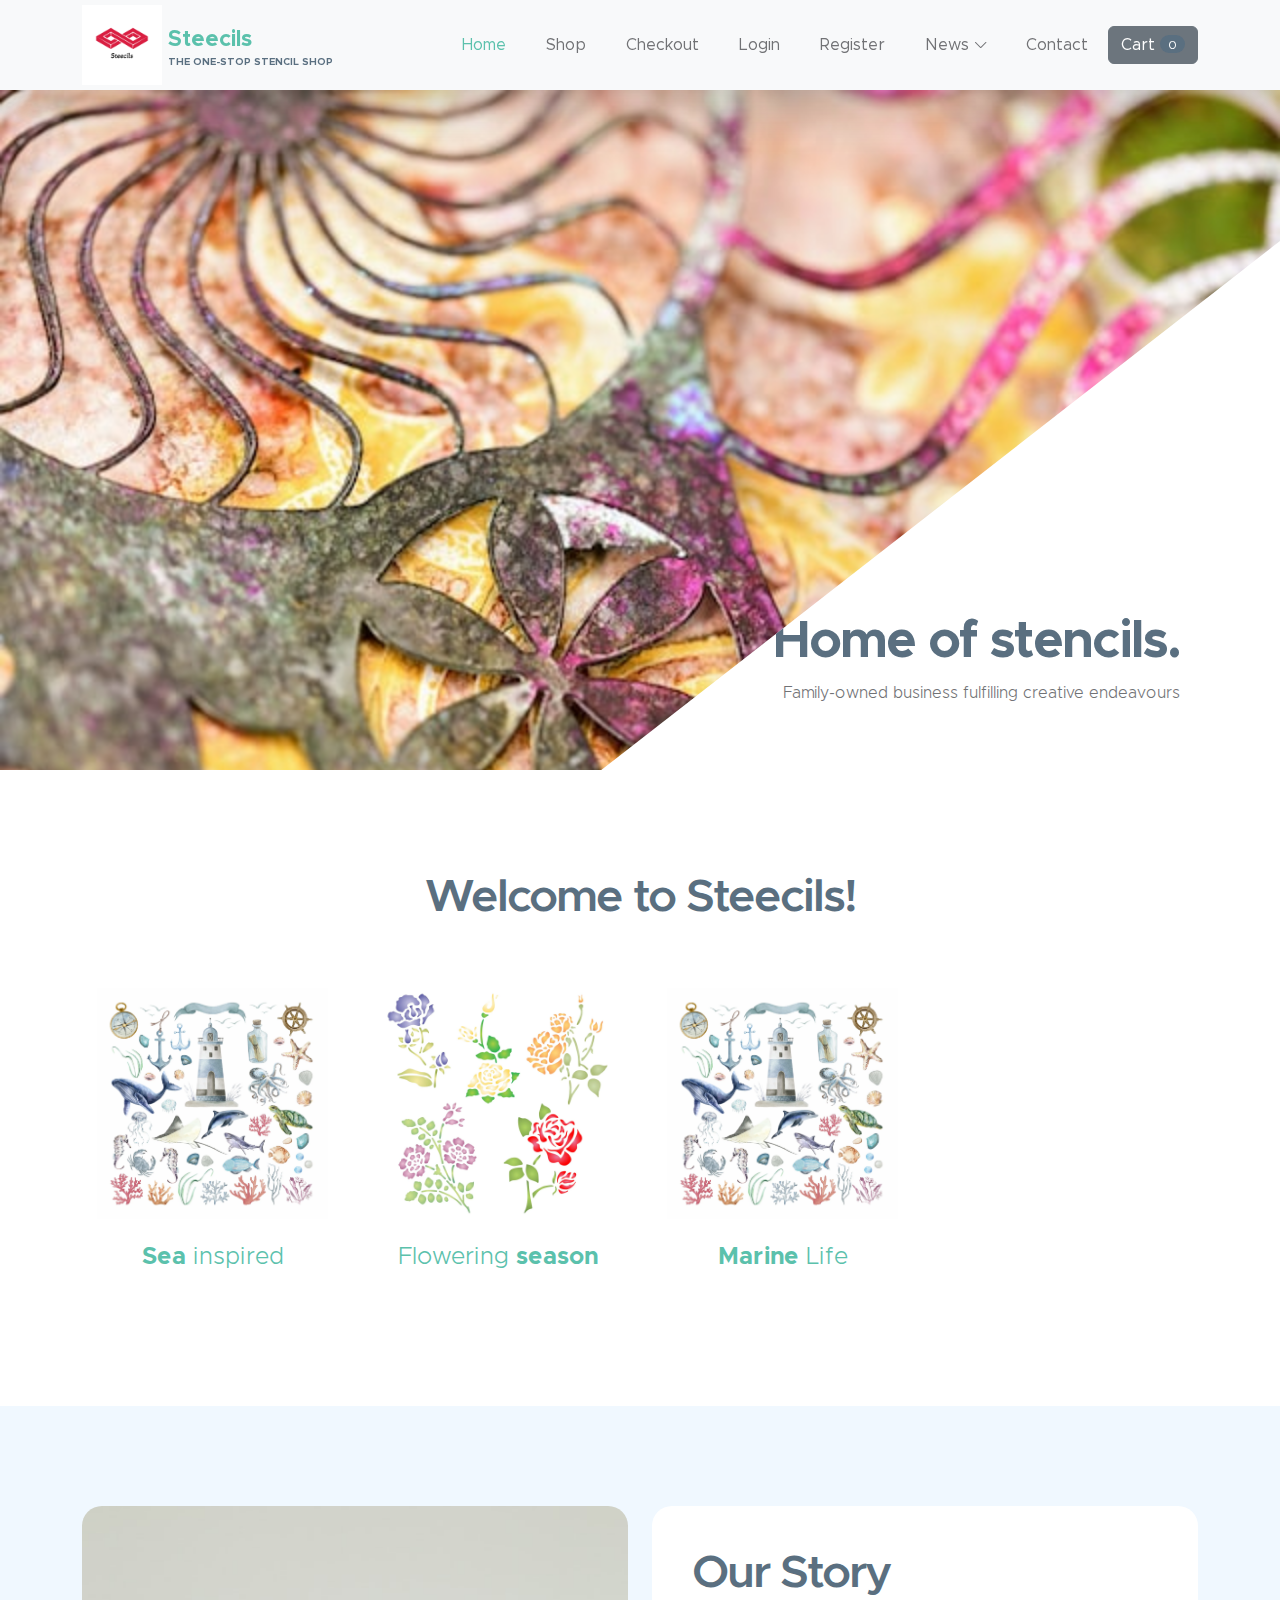
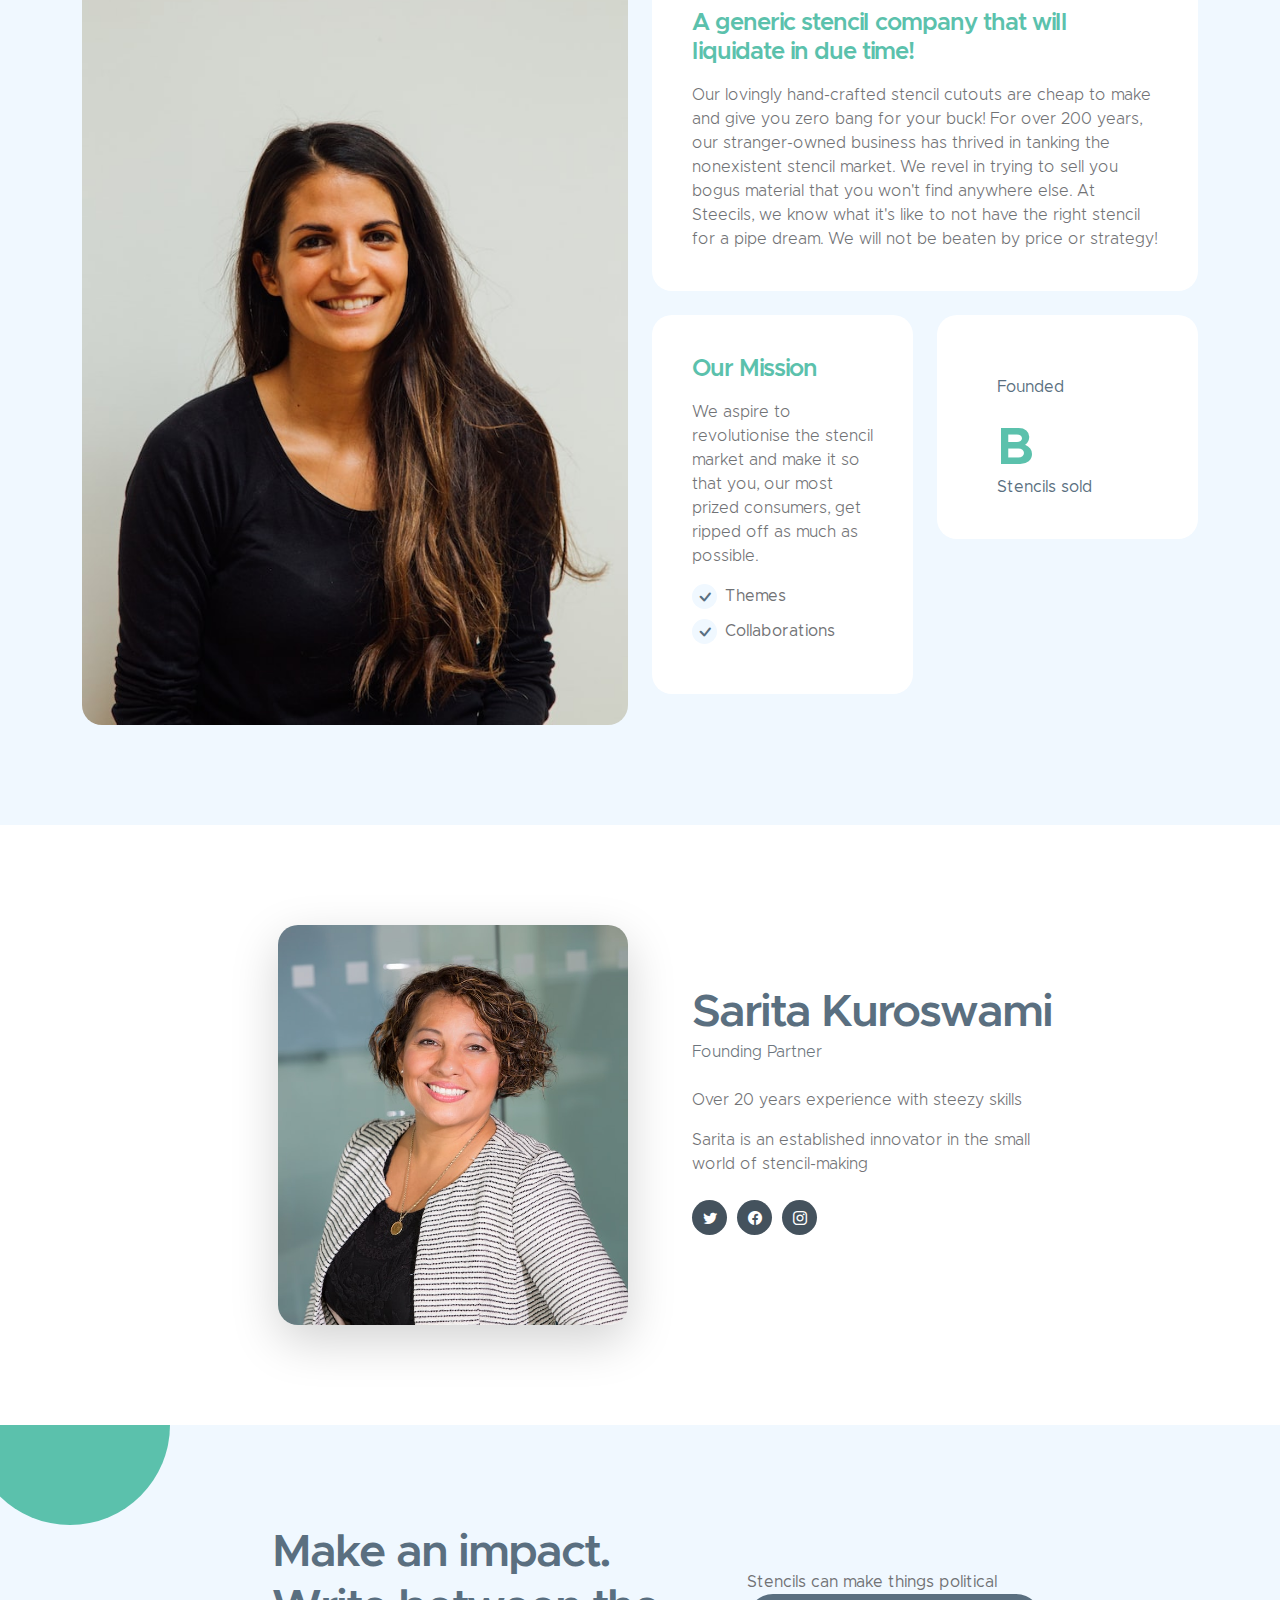
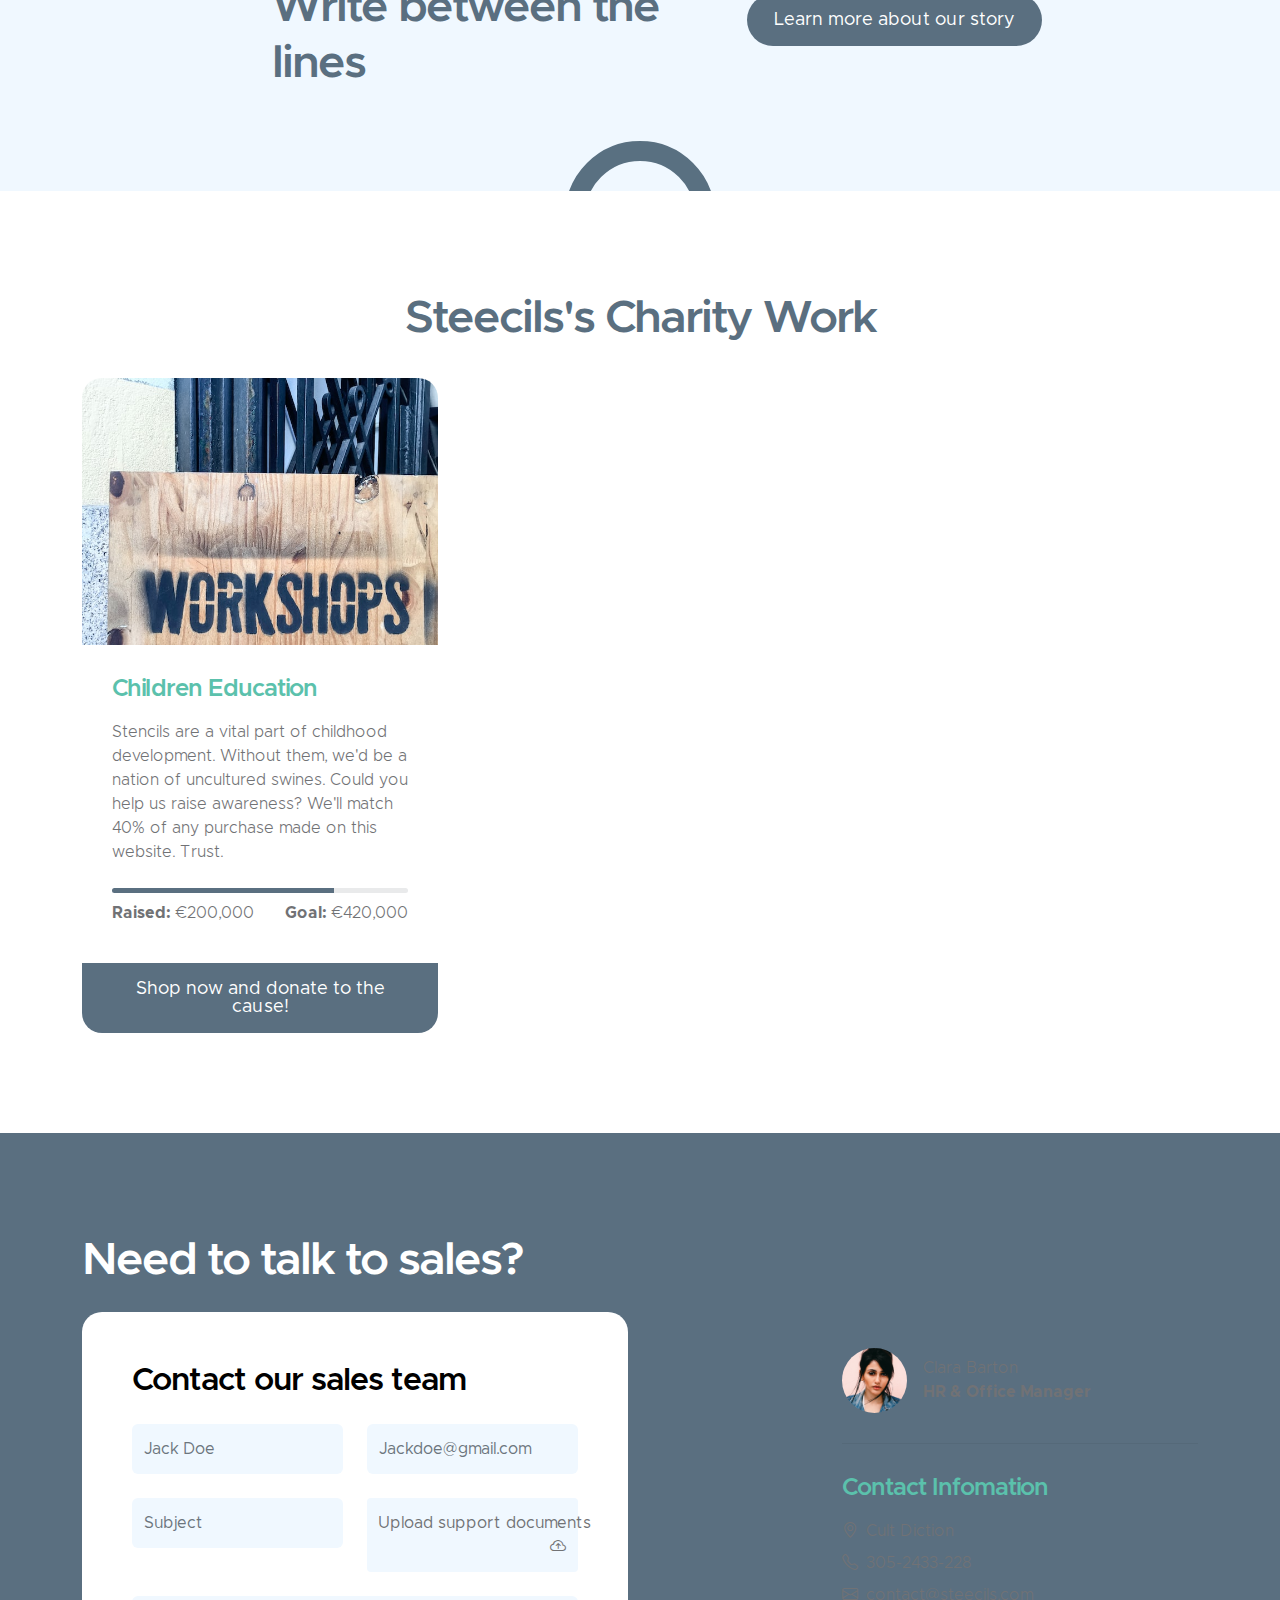
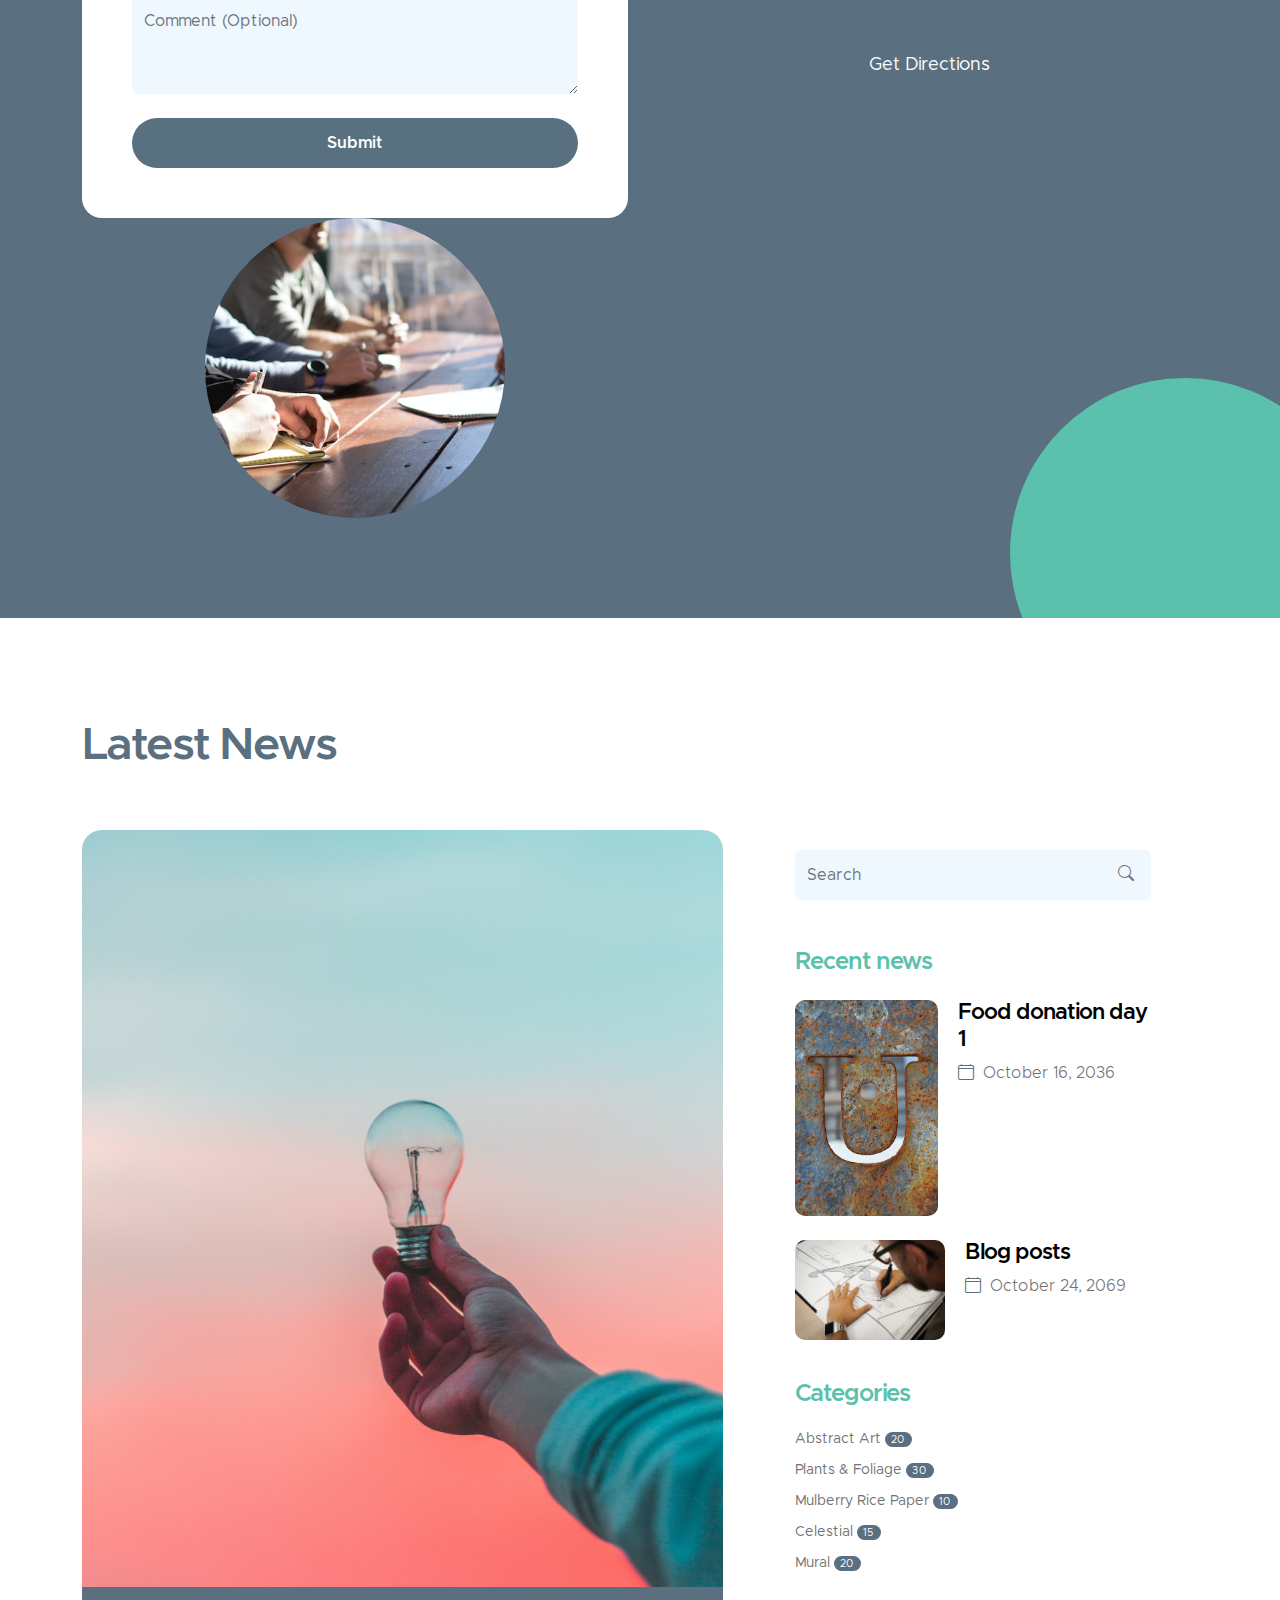
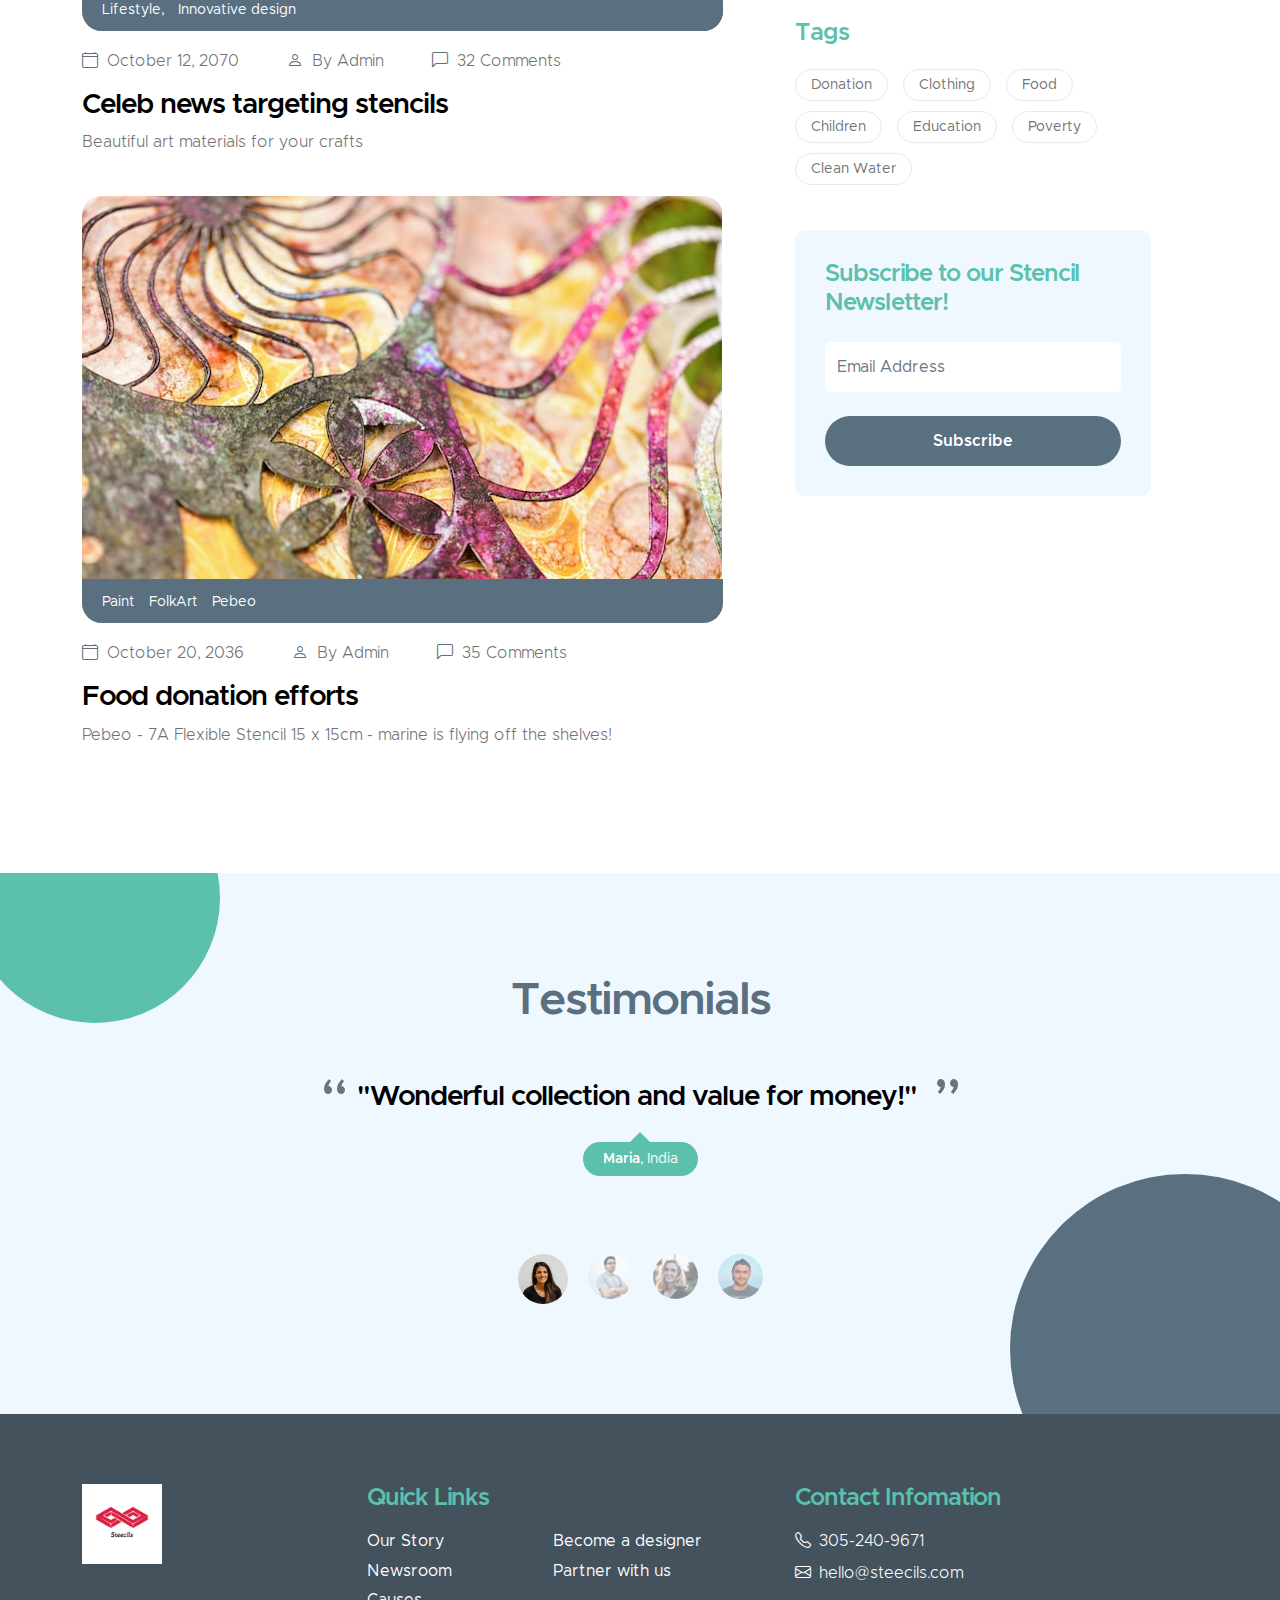
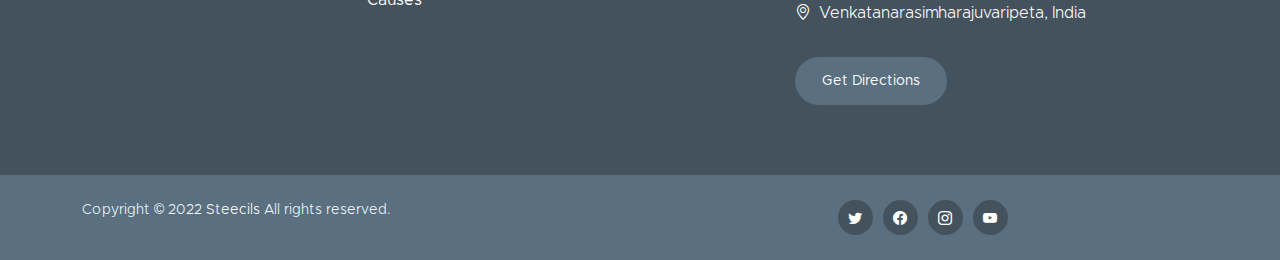
==== commit e112b57d: "update missing nav" ====
--- a/index.html
+++ b/index.html
@@ -21,7 +21,62 @@
 
 <body id="section_1">
 
-   
+    <nav class="navbar navbar-expand-lg bg-light shadow-lg">
+        <div class="container">
+            <a class="navbar-brand" href="index.html">
+                <img src="img/logo.png" class="logo img-fluid" alt="steecils logo"> 
+                <span>
+                    Steecils
+                    <small>The one-stop stencil shop</small>
+                </span>
+            </a>
+
+            <button class="navbar-toggler" type="button" data-bs-toggle="collapse" data-bs-target="#navbarNav"
+                aria-controls="navbarNav" aria-expanded="false" aria-label="Toggle navigation">
+                <span class="navbar-toggler-icon"></span>
+            </button>
+
+            <div class="collapse navbar-collapse" id="navbarNav">
+                <ul class="navbar-nav ms-auto">
+                    <li class="nav-item">
+                        <a class="nav-link click-scroll" href="index.html">Home</a>
+                    </li>
+
+                    <li class="nav-item">
+                        <a class="nav-link click-scroll" href="shop.html">Shop</a>
+                    </li>
+
+                    <li class="nav-item">
+                        <a class="nav-link click-scroll" href="checkout.html">Checkout</a>
+                    </li>
+
+                    <li class="nav-item">
+                        <a class="nav-link click-scroll" href="login.html">Login</a>
+                    </li>
+                    <li class="nav-item">
+                        <a class="nav-link click-scroll" href="userdetails.html">Register</a>
+                    </li>
+
+                    <li class="nav-item dropdown">
+                        <a class="nav-link click-scroll dropdown-toggle" href="#section_5"
+                            id="navbarLightDropdownMenuLink" role="button" data-bs-toggle="dropdown"
+                            aria-expanded="false">News</a>
+                    </li>
+
+                    <li class="nav-item">
+                        <a class="nav-link click-scroll" href="#section_6">Contact</a>
+                    </li>
+                </ul>
+            </div>
+            <div class="btn-toolbar">
+                <a class="nav-item nav-link" href="checkout.html">
+                <button type="button" class="btn btn-secondary ml-2">
+                  Cart <span class="badge badge-light" id="checkout"></span>
+                </button>
+                </a>
+            </div> 
+        </div>
+    </nav>
     
 
     <main>
@@ -836,4 +891,4 @@
     <!-- image sources = unsplash.com and pixabay.com  -->
 </body>
 
-</html>+</html>
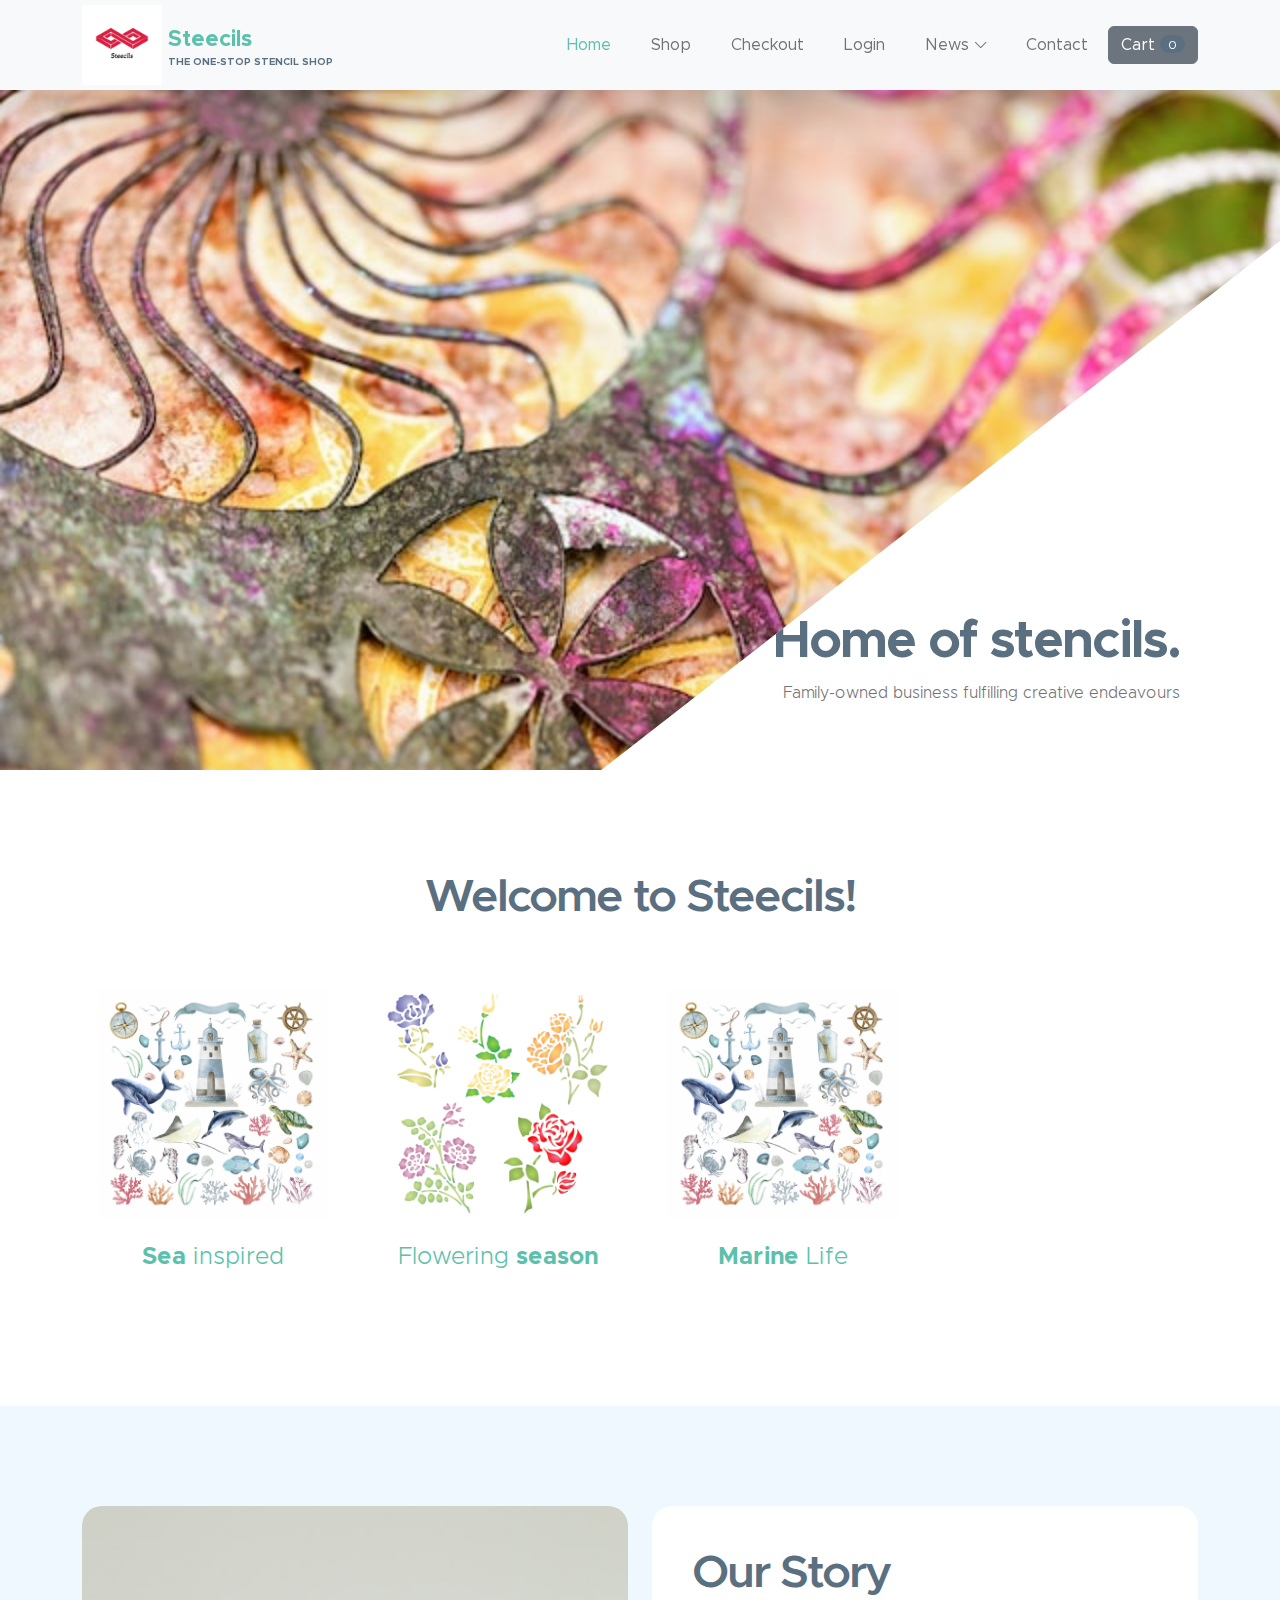
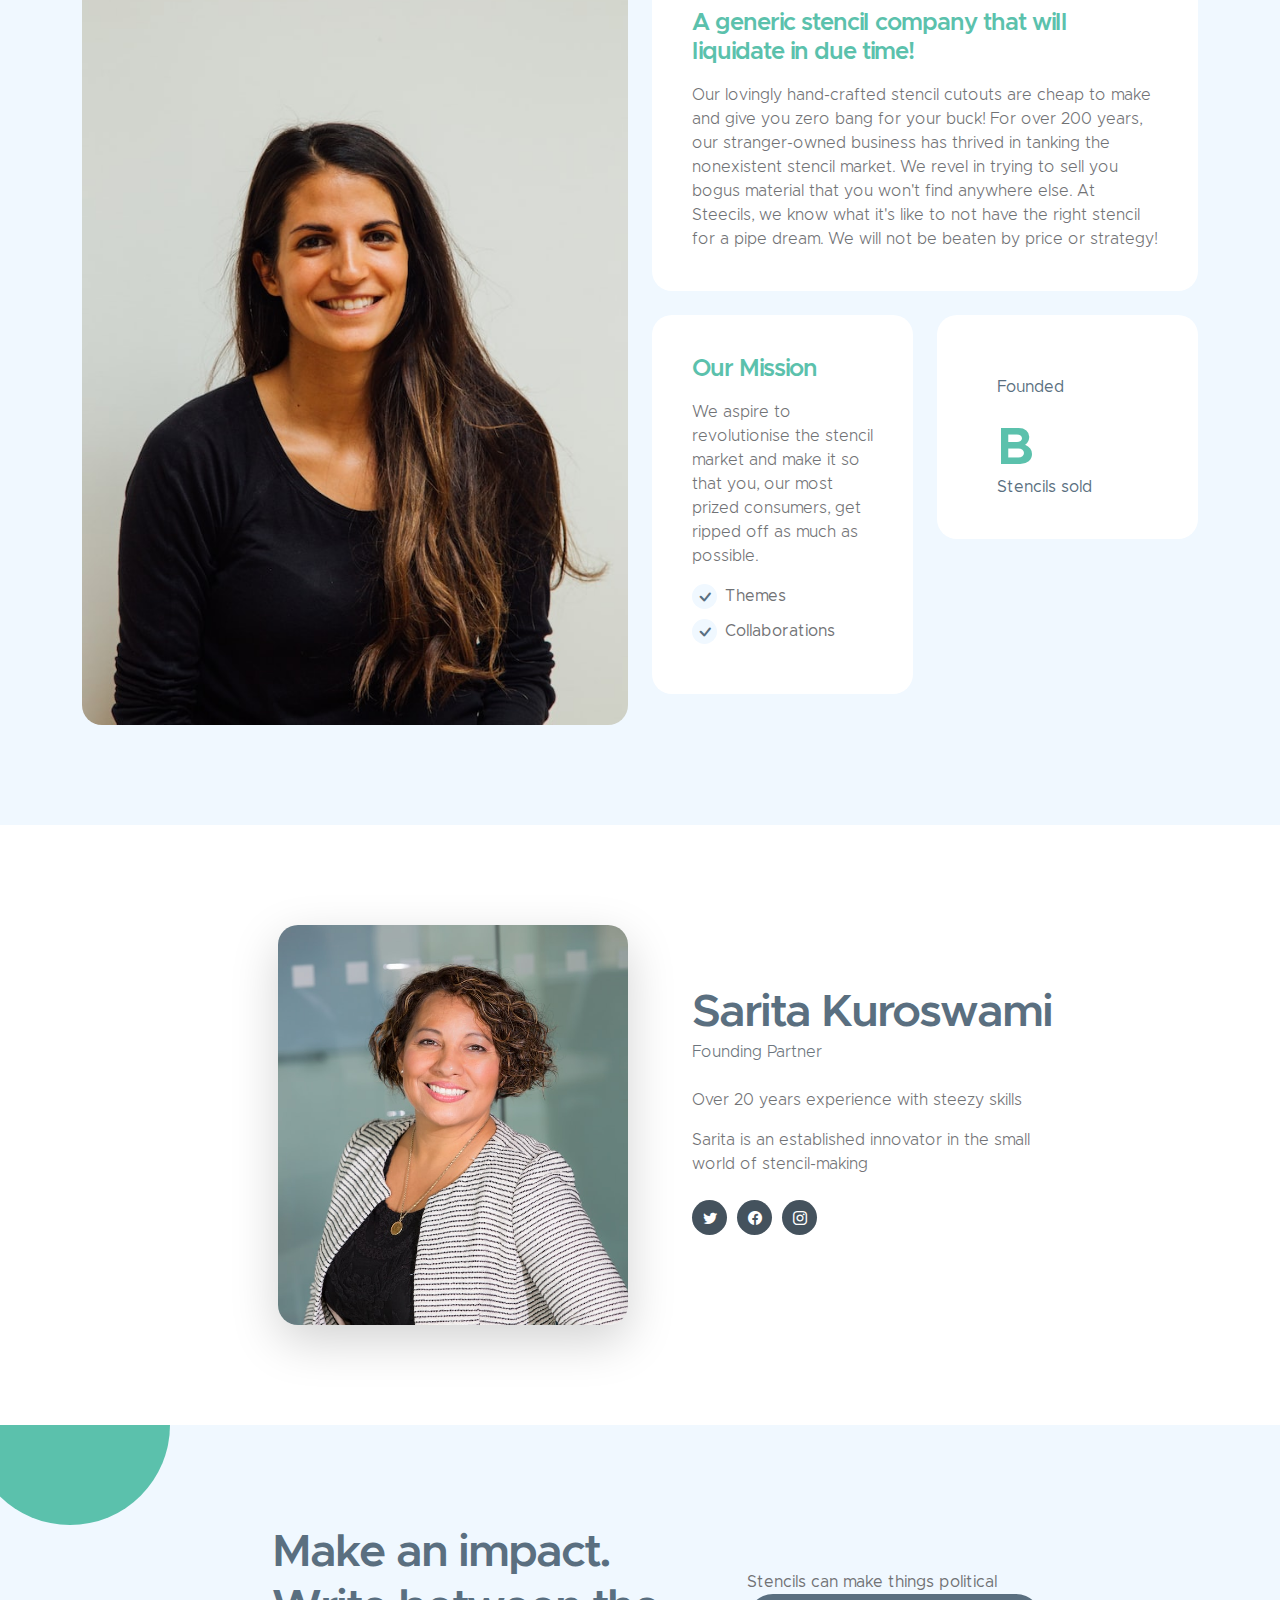
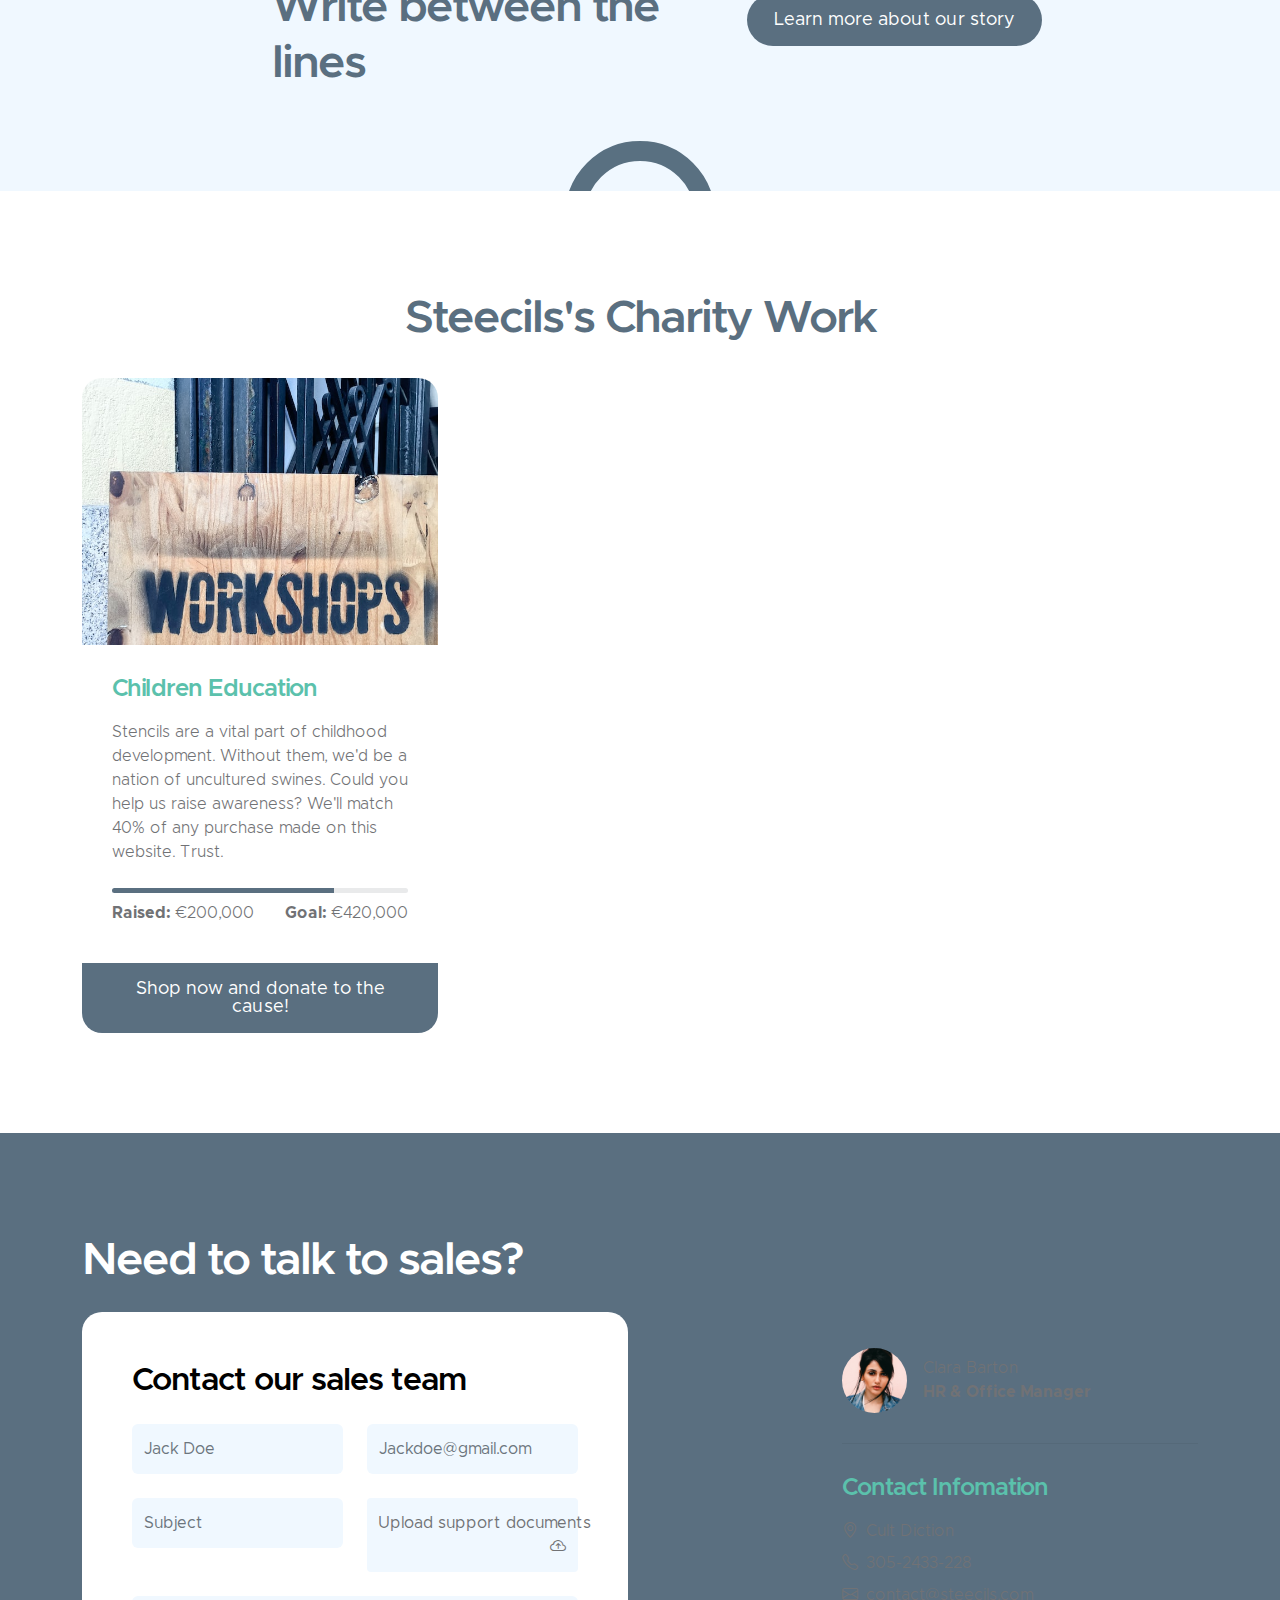
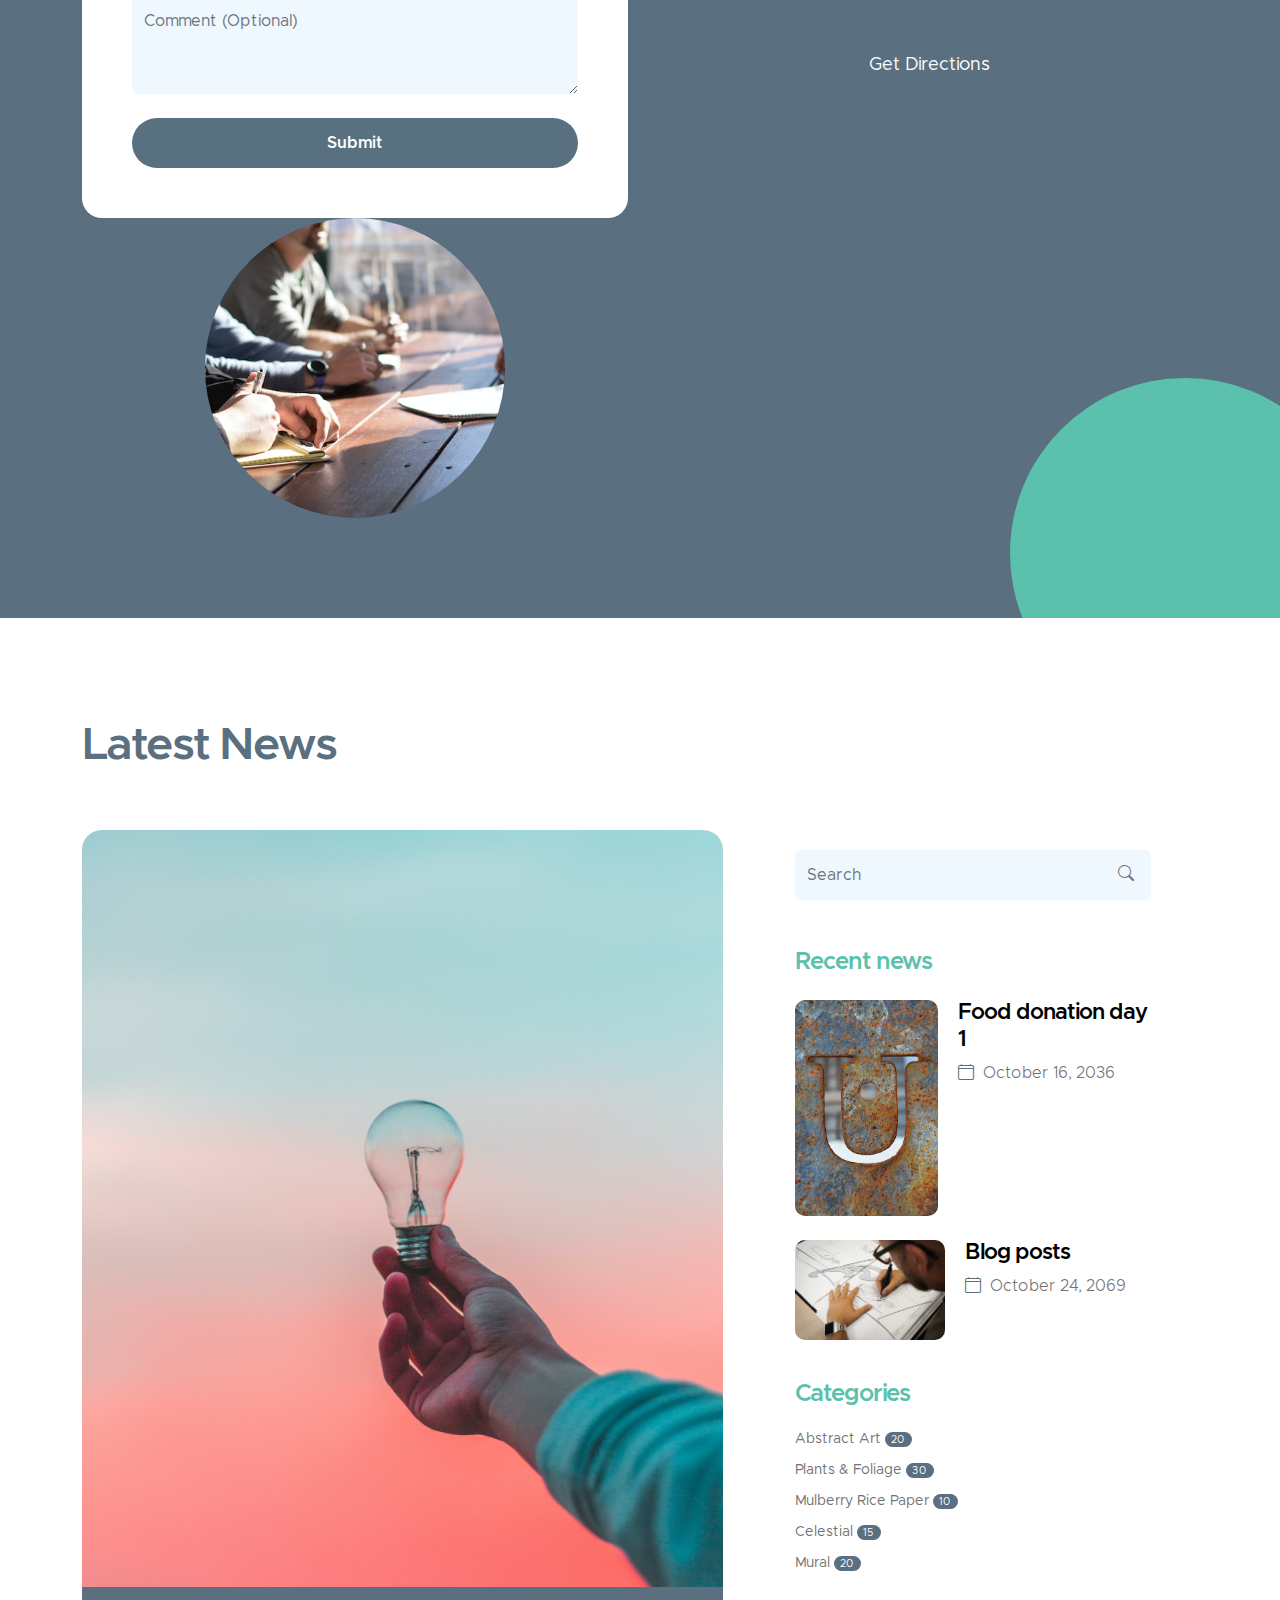
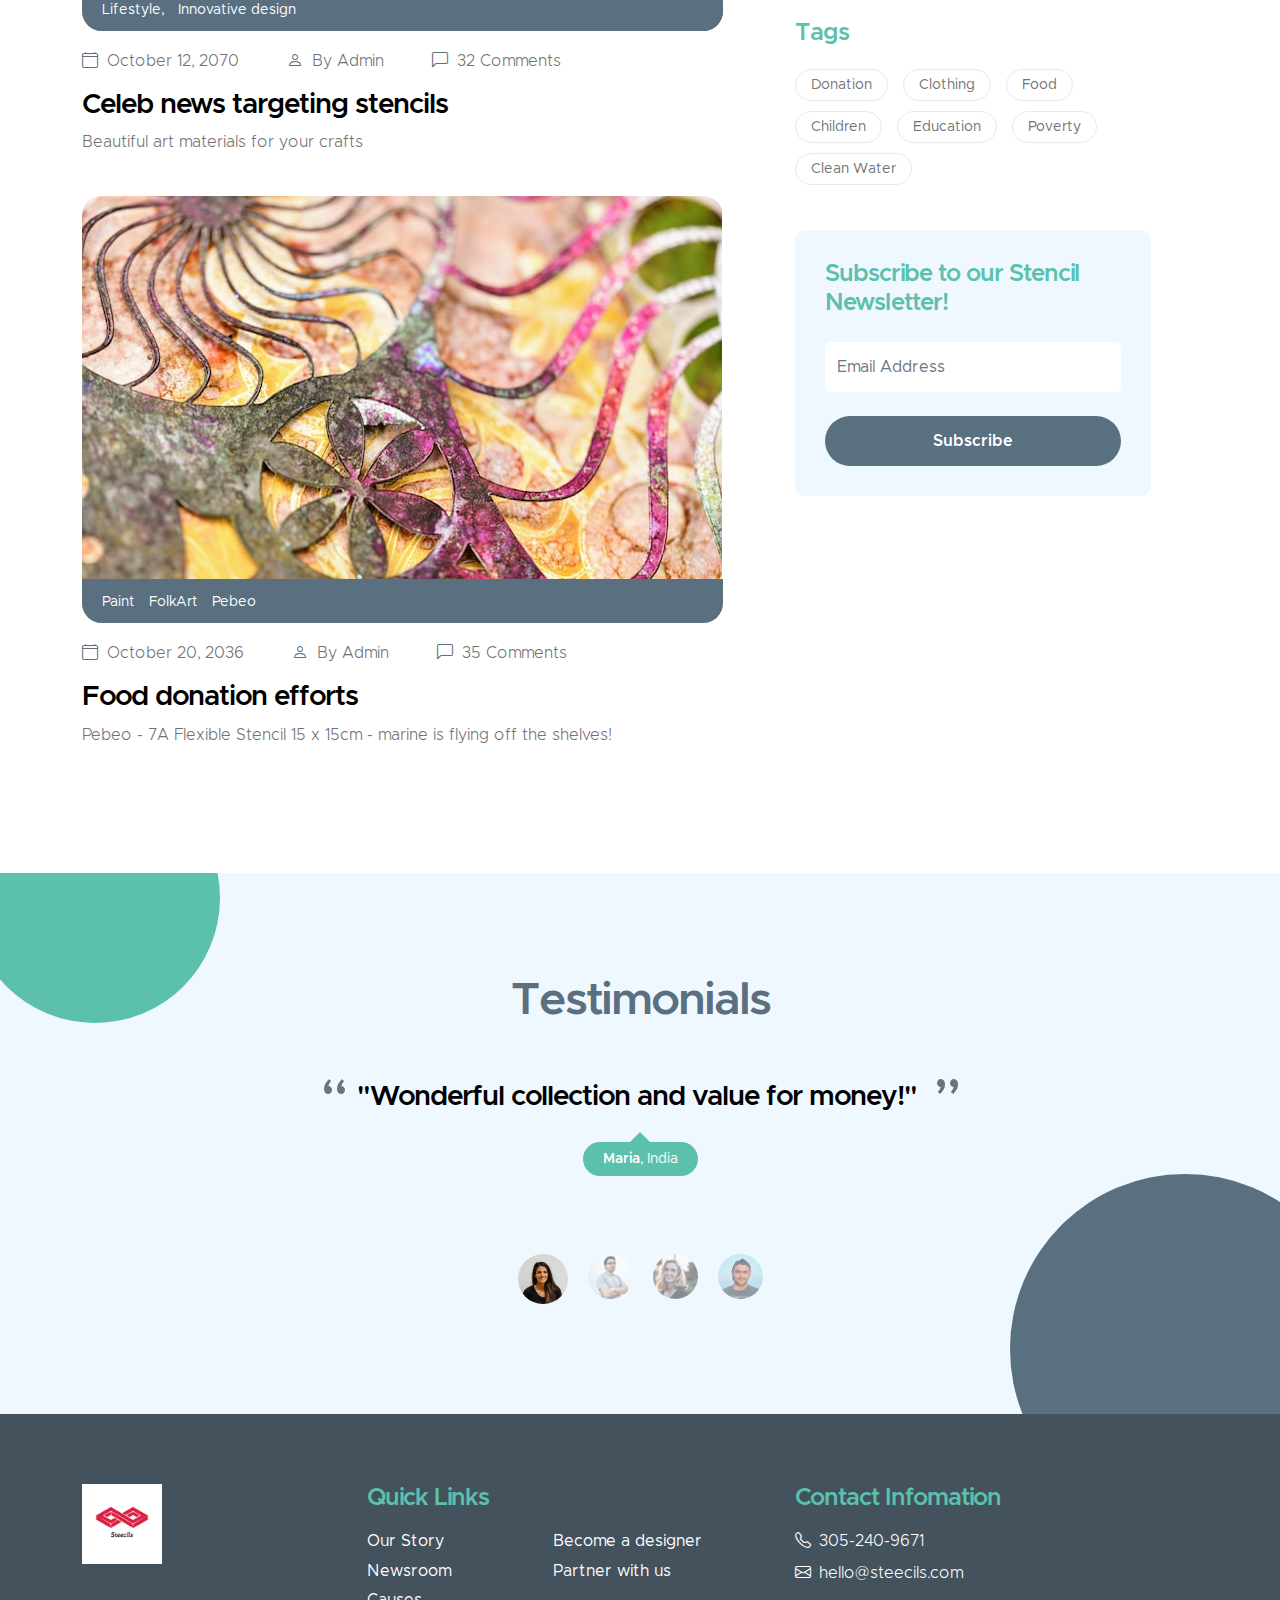
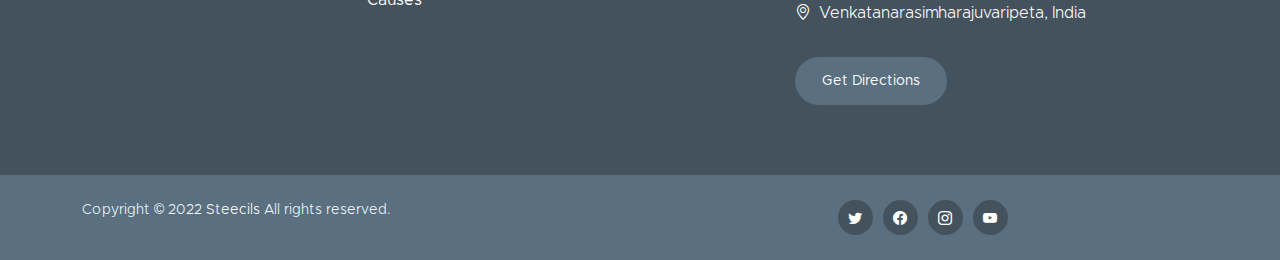
==== commit 2542a5de: "retrying commit push instead of sync" ====
--- a/index.html
+++ b/index.html
@@ -43,24 +43,18 @@
                     </li>
 
                     <li class="nav-item">
-                        <a class="nav-link click-scroll" href="shop.html">Shop</a>
+                        <a class="nav-link" href="shop.html">Shop</a>
                     </li>
 
                     <li class="nav-item">
-                        <a class="nav-link click-scroll" href="checkout.html">Checkout</a>
+                        <a class="nav-link" href="checkout.html">Checkout</a>
                     </li>
 
                     <li class="nav-item">
-                        <a class="nav-link click-scroll" href="login.html">Login</a>
+                        <a class="nav-link" href="login.html">Login</a>
                     </li>
-                    <li class="nav-item">
-                        <a class="nav-link click-scroll" href="userdetails.html">Register</a>
-                    </li>
-
                     <li class="nav-item dropdown">
-                        <a class="nav-link click-scroll dropdown-toggle" href="#section_5"
-                            id="navbarLightDropdownMenuLink" role="button" data-bs-toggle="dropdown"
-                            aria-expanded="false">News</a>
+                        <a class="nav-link click-scroll dropdown-toggle" href="#section_5">News</a>
                     </li>
 
                     <li class="nav-item">
